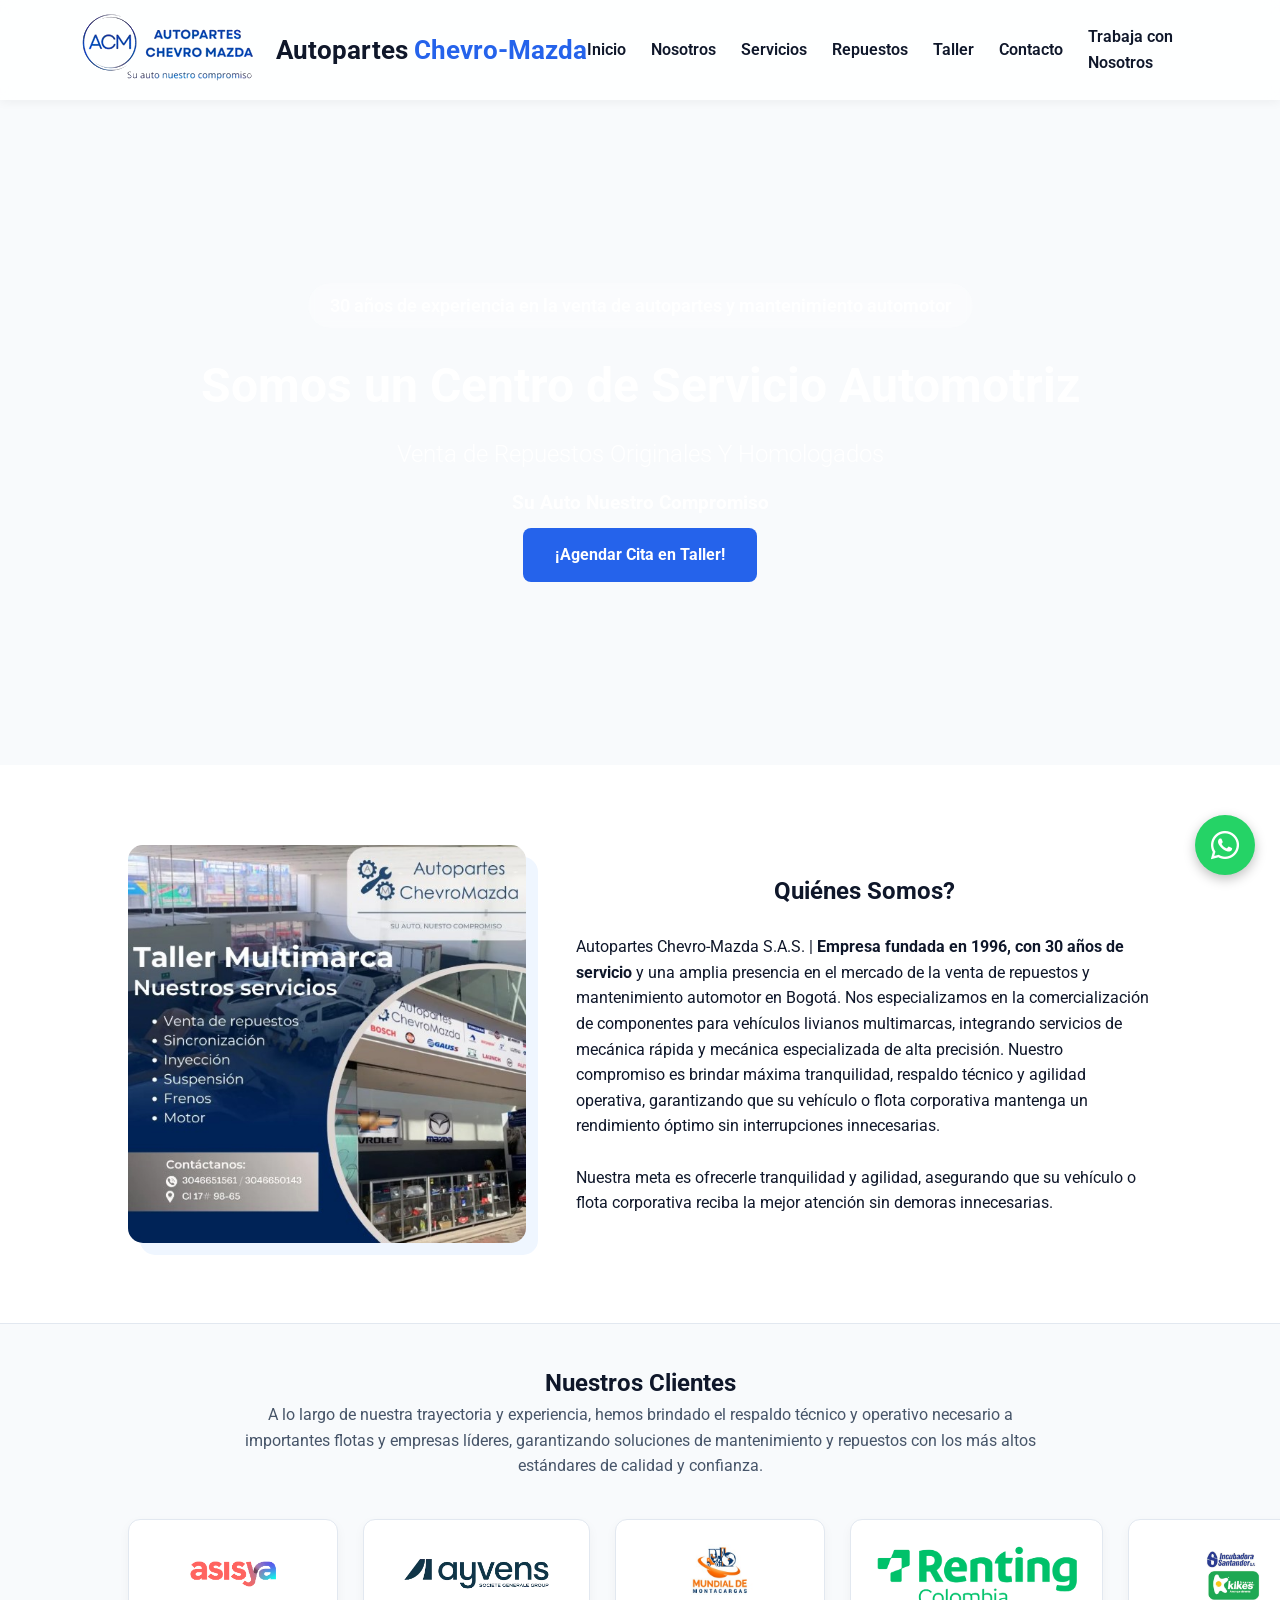
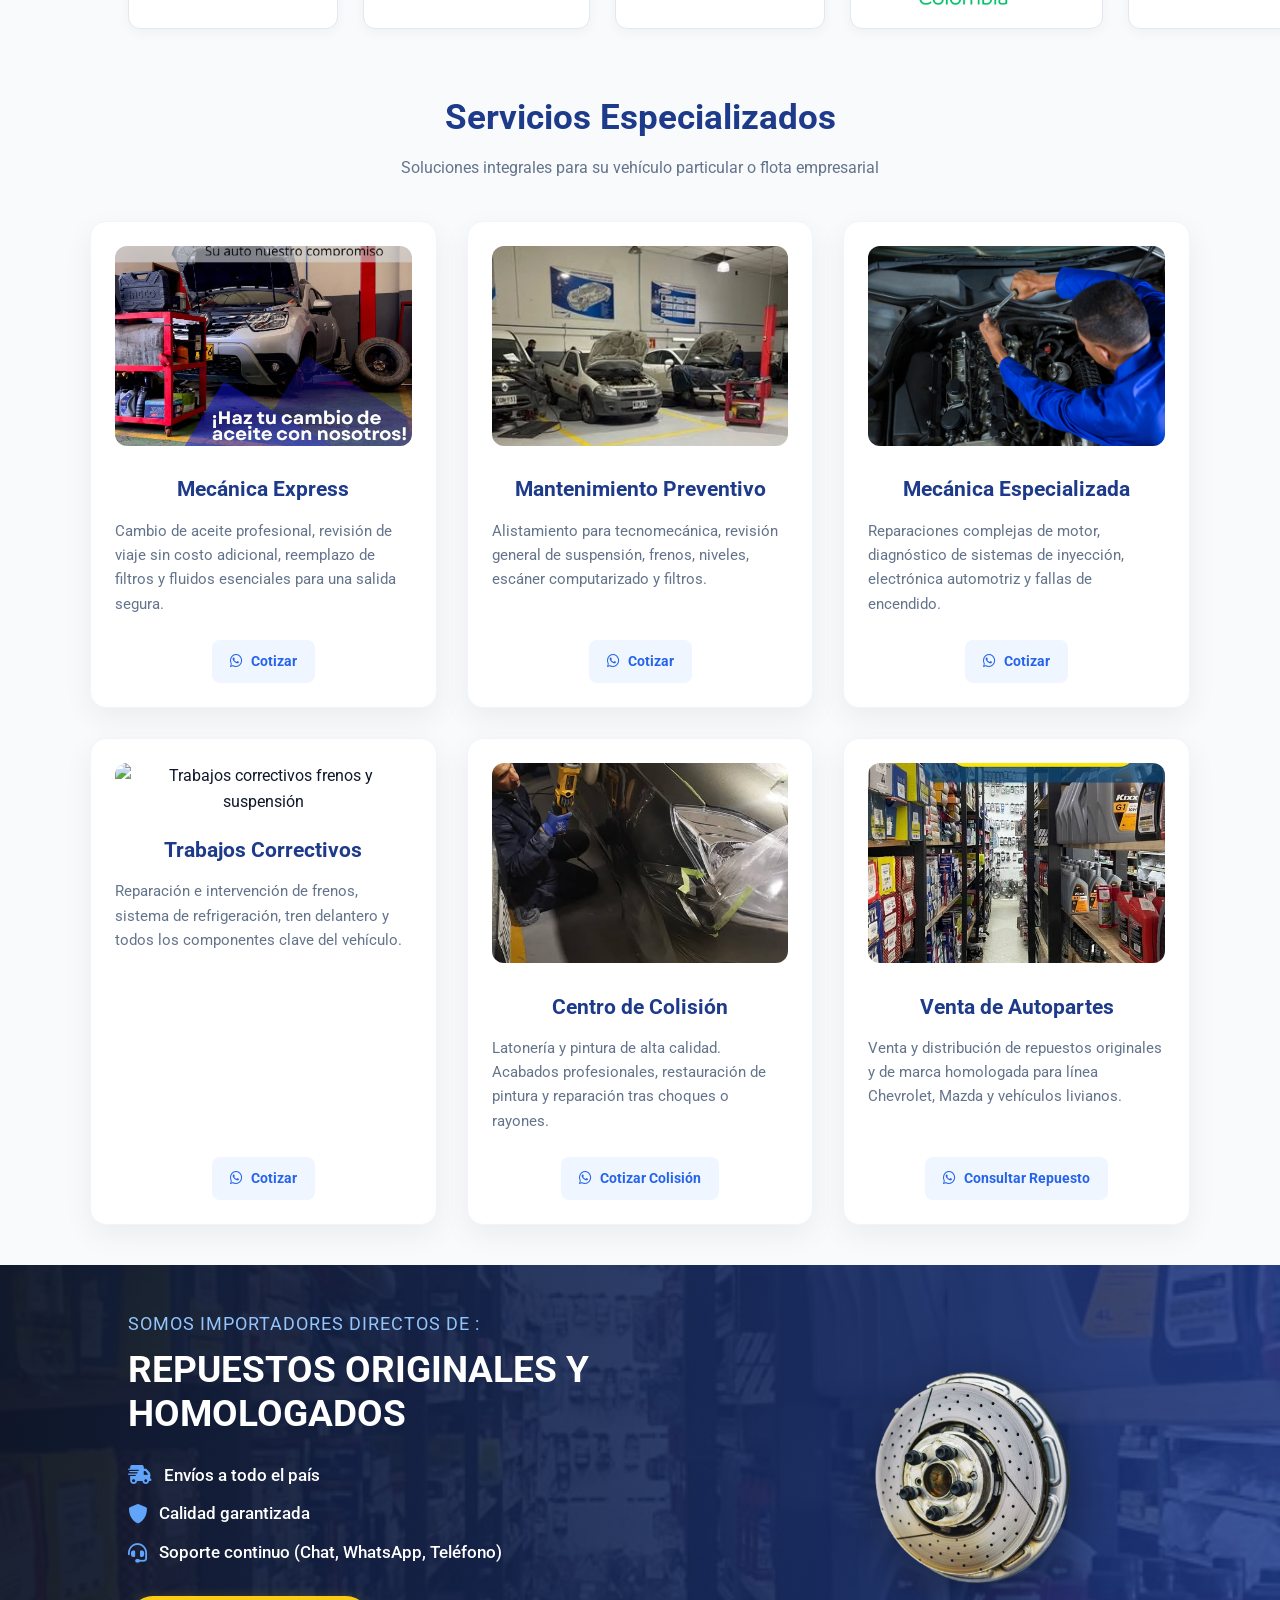
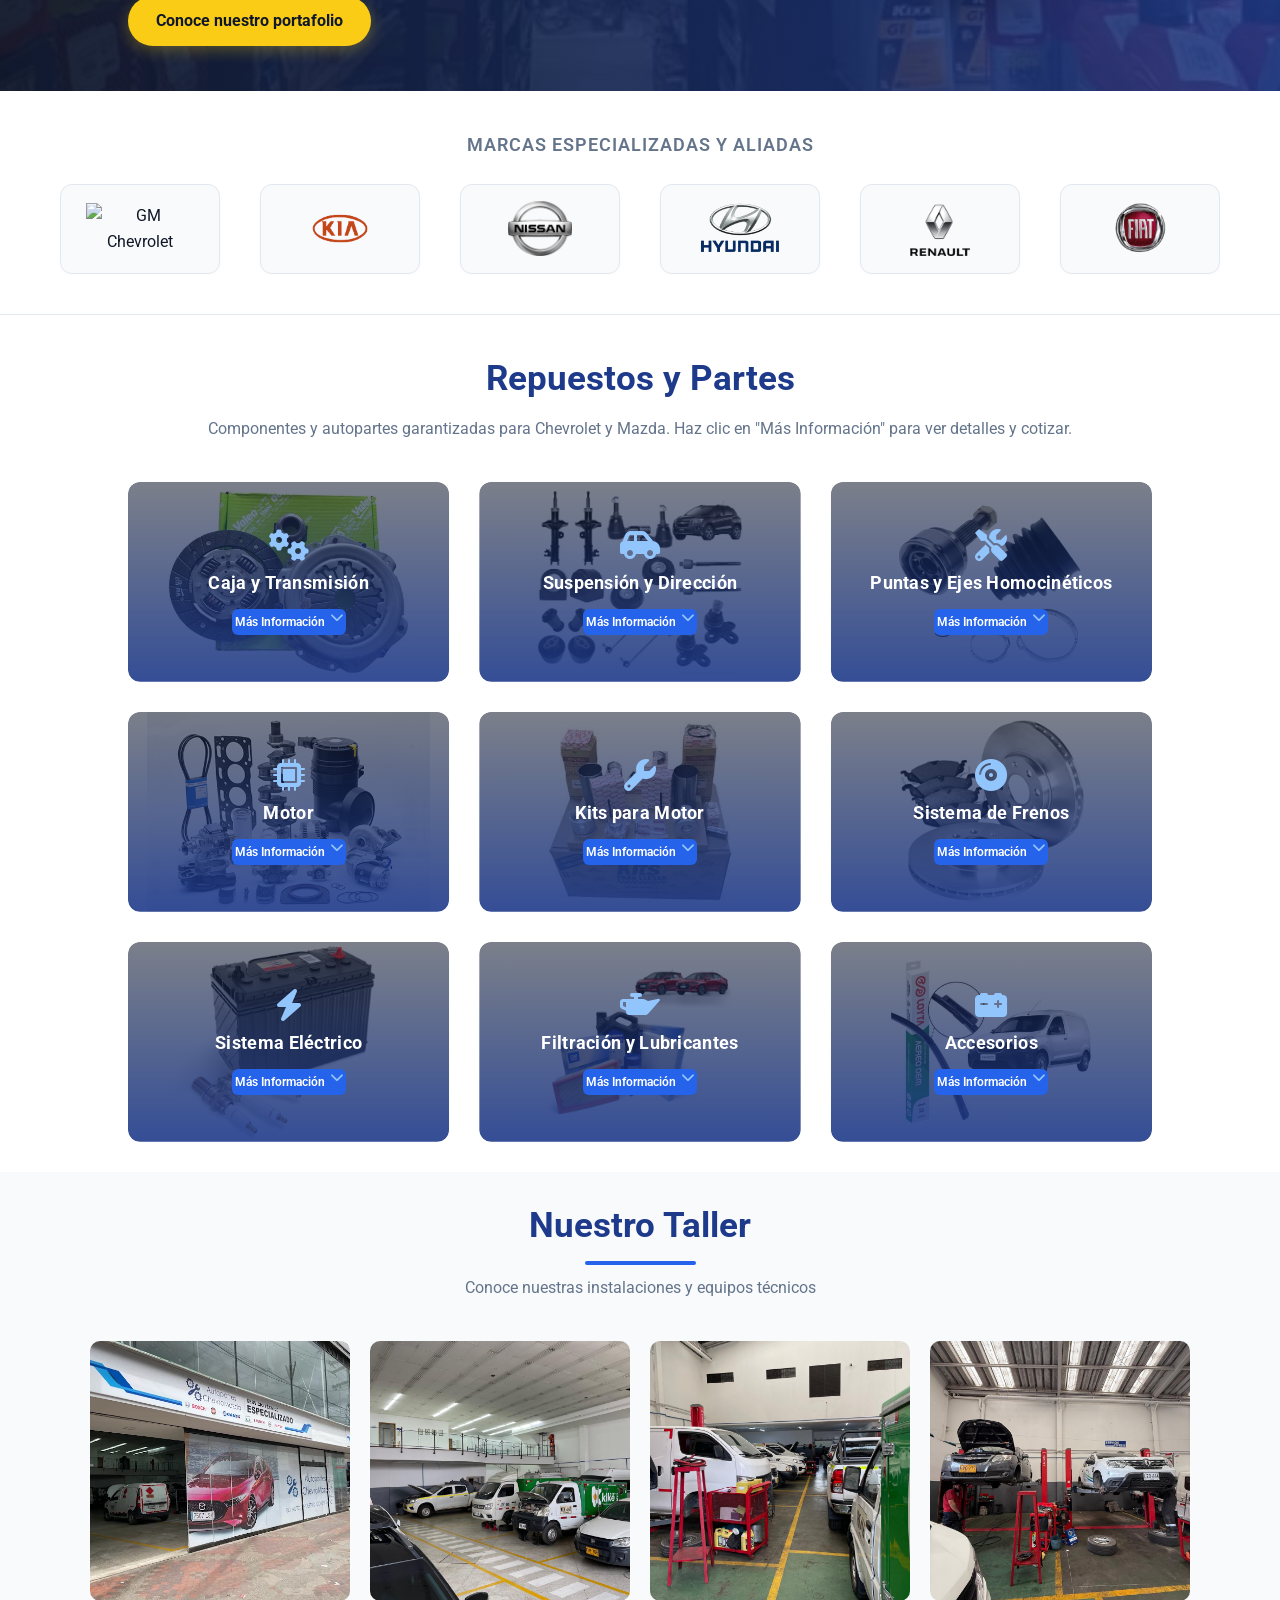
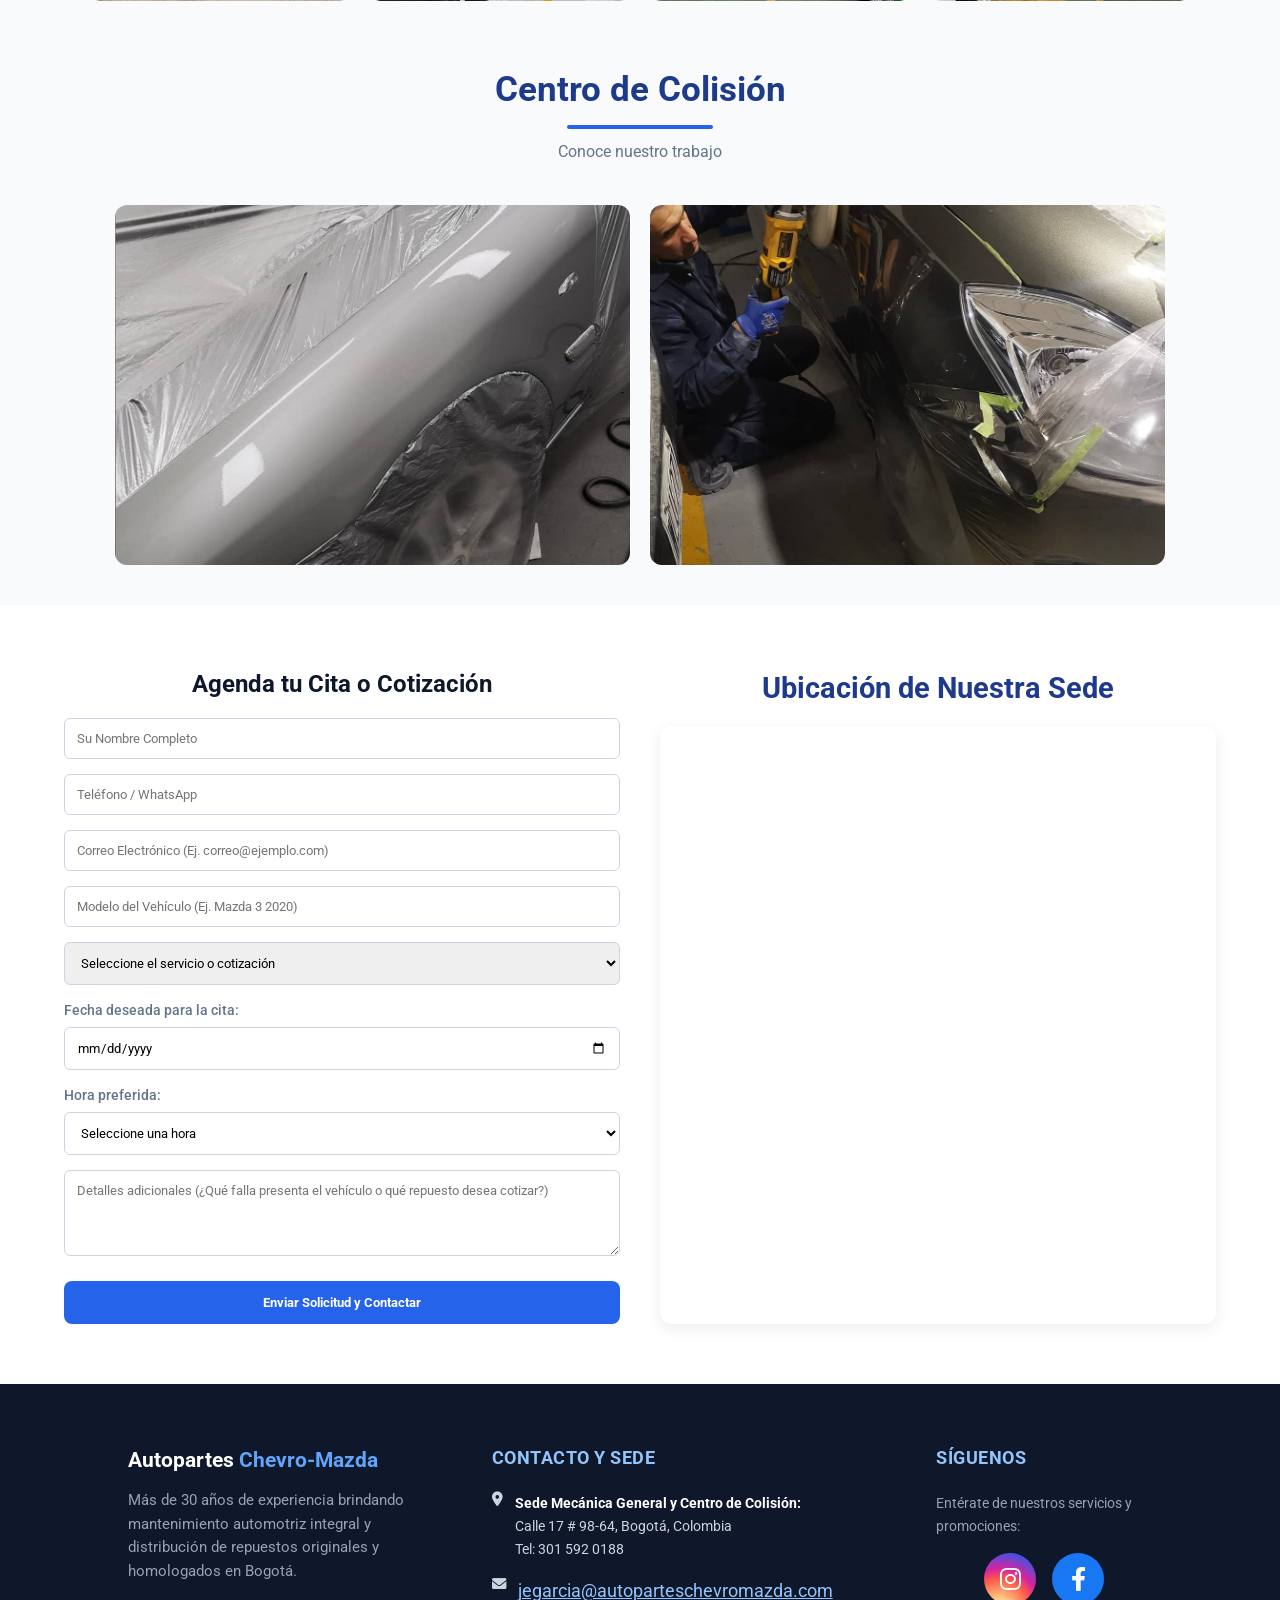
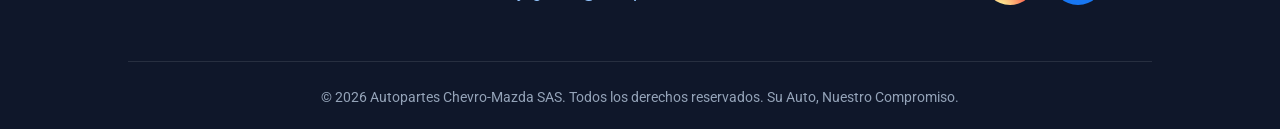
==== index.html @ 31f91ef6 "Agregar pagina work_with_us y enlace en el menu principal" ====
<!DOCTYPE html>
<html lang="es">
<head>
    <meta charset="UTF-8">
    <meta name="viewport" content="width=device-width, initial-scale=1.0">
    <title>Autopartes Chevro-Mazda SAS | Mantenimiento Automotriz y Repuestos</title>
    <link href="https://fonts.googleapis.com/css2?family=Roboto:wght@300;400;700&display=swap" rel="stylesheet">
    <link rel="stylesheet" href="https://cdnjs.cloudflare.com/ajax/libs/font-awesome/6.0.0/css/all.min.css">
    <link rel="stylesheet" href="css/style.css">
    <!-- METADATOS SEO PARA POSICIONAMIENTO EN GOOGLE -->
    <meta name="description" content="Centro de servicio automotriz y venta de repuestos originales y homologados para Chevrolet y Mazda en Bogotá. Mecánica especializada, exprés y colisión. ¡Cotiza por WhatsApp!">
    <meta name="keywords" content="repuestos chevrolet bogota, repuestos mazda bogota, taller mecanico bogota, autopartes chevrolet mazda, cambio de aceite bogota, latoneria y pintura bogota">
    <meta name="author" content="Autopartes Chevro-Mazda SAS">

    <!-- OPEN GRAPH (Para que cuando compartan el link en WhatsApp, Facebook o redes se vea profesional con título y descripción) -->
    <meta property="og:title" content="Autopartes Chevro-Mazda SAS | Repuestos y Taller en Bogotá">
    <meta property="og:description" content="Más de 30 años de experiencia en mantenimiento automotriz y distribución de repuestos Chevrolet y Mazda en Bogotá. Agende su cita en línea.">
    <meta property="og:type" content="website">
</head>
<body>

    <header>
    <div class="logo-container">
        <img src="img/logo_empresa-removebg-preview.png" alt="Autopartes Chevro-Mazda">
        <span class="brand-name">Autopartes <span>Chevro-Mazda</span></span>
    </div>

    <!-- BOTÓN DE TRES RAYAS (HAMBURGUESA) -->
    <button class="menu-toggle" id="mobile-menu" aria-label="Abrir menú">
        <span></span>
        <span></span>
        <span></span>
    </button>

    <!-- NAVEGACIÓN -->
    <nav>
        <ul id="nav-list">
            <li><a href="#inicio">Inicio</a></li>
            <li><a href="#nosotros">Nosotros</a></li>
            <li><a href="#servicios">Servicios</a></li>
            <li><a href="#repuestos">Repuestos</a></li>
            <li><a href="#taller">Taller</a></li>
            <li><a href="#contacto">Contacto</a></li>
            <li><a href="work_with_us.html">Trabaja con Nosotros</a></li>
        </ul>
    </nav>
</header>

    <main>
        <!-- HERO -->
        <section class="hero" id="inicio">
            <video autoplay muted loop playsinline poster="image/hero-fallback.jpg">
                <source src="video/chevromazda.mp4" type="video/mp4">
            </video>
            <div class="hero-overlay"></div>
            
            <div class="hero-badge">30 años de experiencia en la venta de autopartes y mantenimiento automotor</div>
            <h1>Somos un Centro de Servicio Automotriz</h1>
            <h2>Venta de Repuestos Originales Y Homologados</h2>
            <h3>Su Auto Nuestro Compromiso</h3>
            <a href="#contacto" class="btn-cta">¡Agendar Cita en Taller!</a>
        </section>

        <!-- SOBRE LA EMPRESA -->
        <section class="about" id="nosotros">
            <div class="about-img-container">
                <img src="img/taller multimarca.jpg" alt="Taller Autopartes Chevro-Mazda SAS">
            </div>
            <div>
                <h2>Quiénes Somos?</h2>
                <p>Autopartes Chevro-Mazda S.A.S. | <Strong> Empresa fundada en 1996, con 30 años de servicio </Strong> y una amplia presencia en el mercado de la venta de repuestos y mantenimiento automotor en Bogotá. Nos especializamos en la comercialización de componentes para vehículos livianos multimarcas, integrando servicios de mecánica rápida y mecánica especializada de alta precisión.

Nuestro compromiso es brindar máxima tranquilidad, respaldo técnico y agilidad operativa, garantizando que su vehículo o flota corporativa mantenga un rendimiento óptimo sin interrupciones innecesarias.</p>
                <br>
                <p>Nuestra meta es ofrecerle tranquilidad y agilidad, asegurando que su vehículo o flota corporativa reciba la mejor atención sin demoras innecesarias.</p>
            </div>
        </section>
        <!-- --- SUBSECCIÓN: NUESTROS CLIENTES --- -->
        <section class="our-clients-section">
            <h2>Nuestros Clientes</h2>
        <p class="clients-intro">
            A lo largo de nuestra trayectoria y experiencia, hemos brindado el respaldo técnico y operativo necesario a importantes flotas y empresas líderes, garantizando soluciones de mantenimiento y repuestos con los más altos estándares de calidad y confianza.
        </p>
            <div class="clients-grid">
    <!-- PRIMERA TANDA (8 CLIENTES) -->
    <div class="client-card"><img src="jpg/logo asisya.png" alt="Asisya"></div>
    <div class="client-card"><img src="jpg/evyns logo clear.png" alt="Ayvens"></div>
    <div class="client-card"><img src="jpg/mundial_de_montacargas_logo.jfif" alt="Mundial de Montacargas"></div>
    <div class="client-card"><img src="jpg/logo-renting3.png" alt="Renting Colombia"></div>
    <div class="client-card"><img src="jpg/logo kikes.jfif" alt="Kikes"></div>
    <div class="client-card"><img src="jpg/logo-novafrios.webp" alt="Novafrios"></div>
    <div class="client-card"><img src="jpg/ECSI-logo-1-2-1030x579.png" alt="ECSI"></div>
    <div class="client-card"><img src="jpg/logo sonora.jpg" alt="Arroz Sonora"></div>

    <!-- SEGUNDA TANDA EXACTAMENTE IGUAL (PARA EL BUCLE INFINITO) -->
    <div class="client-card"><img src="jpg/logo asisya.png" alt="Asisya"></div>
    <div class="client-card"><img src="jpg/evyns logo clear.png" alt="Ayvens"></div>
    <div class="client-card"><img src="jpg/mundial_de_montacargas_logo.jfif" alt="Mundial de Montacargas"></div>
    <div class="client-card"><img src="jpg/logo-renting3.png" alt="Renting Colombia"></div>
    <div class="client-card"><img src="jpg/logo kikes.jfif" alt="Kikes"></div>
    <div class="client-card"><img src="jpg/logo-novafrios.webp" alt="Novafrios"></div>
    <div class="client-card"><img src="jpg/ECSI-logo-1-2-1030x579.png" alt="ECSI"></div>
    <div class="client-card"><img src="jpg/logo sonora.jpg" alt="Arroz Sonora"></div>
</div>
        </section>

        <!-- SERVICIOS -->
        <section class="services" id="servicios">
            <h2>Servicios Especializados</h2>
            <p class="services-subtitle">Soluciones integrales para su vehículo particular o flota empresarial</p>
            
            <div class="services-grid">
                <div class="service-card">
                    <div>
                        <img src="img/serv5.jpg" alt="Cambio de aceite y Mecánica Exprés">
                        <h3>Mecánica Express</h3>
                        <p>Cambio de aceite profesional, revisión de viaje sin costo adicional, reemplazo de filtros y fluidos esenciales para una salida segura.</p>
                    </div>
                    <div class="card-actions">
                        <a href="https://wa.me/573015920188?text=Hola,%20quisiera%20cotizar%20un%20servicio%20de%20Mecánica%20Exprés%20o%20Cambio%20de%20Aceite" target="_blank" class="btn-buy"><i class="fab fa-whatsapp"></i> Cotizar</a>
                    </div>
                </div>

                <div class="service-card">
                    <div>
                        <img src="img/en servicio.jpg" alt="Mantenimiento preventivo automotriz">
                        <h3>Mantenimiento Preventivo</h3>
                        <p>Alistamiento para tecnomecánica, revisión general de suspensión, frenos, niveles, escáner computarizado y filtros.</p>
                    </div>
                    <div class="card-actions">
                        <a href="https://wa.me/573015920188?text=Hola,%20necesito%20agendar%20un%20Mantenimiento%20Preventivo%20para%20mi%20vehículo" target="_blank" class="btn-buy"><i class="fab fa-whatsapp"></i> Cotizar</a>
                    </div>
                </div>

                <div class="service-card">
                    <div>
                        <img src="img/mechanic-servicing-car.jpg" alt="Mecánica especializada motor e inyección">
                        <h3>Mecánica Especializada</h3>
                        <p>Reparaciones complejas de motor, diagnóstico de sistemas de inyección, electrónica automotriz y fallas de encendido.</p>
                    </div>
                    <div class="card-actions">
                        <a href="https://wa.me/573015920188?text=Hola,%20requiero%20diagnóstico%20de%20Mecánica%20Especializada" target="_blank" class="btn-buy"><i class="fab fa-whatsapp"></i> Cotizar</a>
                    </div>
                </div>

                <div class="service-card">
                    <div>
                        <img src="https://images.unsplash.com/photo-1486262715619-67b85e0b08d3?auto=format&fit=crop&q=80" alt="Trabajos correctivos frenos y suspensión">
                        <h3>Trabajos Correctivos</h3>
                        <p>Reparación e intervención de frenos, sistema de refrigeración, tren delantero y todos los componentes clave del vehículo.</p>
                    </div>
                    <div class="card-actions">
                        <a href="https://wa.me/573015920188?text=Hola,%20necesito%20una%20reparación%20correctiva%20en%20mi%20carro" target="_blank" class="btn-buy"><i class="fab fa-whatsapp"></i> Cotizar</a>
                    </div>
                </div>

                <div class="service-card">
                    <div>
                        <img src="img/centro de colision.jpg" alt="Centro de colisión">
                        <h3>Centro de Colisión</h3>
                        <p>Latonería y pintura de alta calidad. Acabados profesionales, restauración de pintura y reparación tras choques o rayones.</p>
                    </div>
                    <div class="card-actions">
                        <a href="https://wa.me/573046651561?text=Hola,%20quisiera%20cotizar%20un%20servicio%20de%20Latonería%20y%20Pintura" target="_blank" class="btn-buy"><i class="fab fa-whatsapp"></i> Cotizar Colisión</a>
                    </div>
                </div>

                <div class="service-card">
                    <div>
                        <img src="img/repauto.jpg" alt="Venta de repuestos y autopartes en Bogotá">
                        <h3>Venta de Autopartes</h3>
                        <p>Venta y distribución de repuestos originales y de marca homologada para línea Chevrolet, Mazda y vehículos livianos.</p>
                    </div>
                    <div class="card-actions">
                        <a href="https://wa.me/573015920188?text=Hola,%20busco%20un%20repuesto%20o%20autoparte%20específica" target="_blank" class="btn-buy"><i class="fab fa-whatsapp"></i> Consultar Repuesto</a>
                    </div>
                </div>
            </div>
        </section>
        <!-- SECCIÓN DESTACADA DE REPUESTOS -->
      <!-- SECCIÓN DESTACADA DE REPUESTOS CON IMAGEN ANIMADA -->
        <section class="store-hero">
            <div class="store-hero-overlay"></div>
            <div class="store-hero-container">
                <div class="store-hero-content">
                    <h2>SOMOS IMPORTADORES DIRECTOS DE :</h2>
                    <h1>REPUESTOS ORIGINALES Y HOMOLOGADOS</h1>
                    
                    <ul class="store-features">
                        <li><i class="fas fa-shipping-fast"></i> Envíos a todo el país</li>
                        <li><i class="fas fa-shield-alt"></i> Calidad garantizada</li>
                        <li><i class="fas fa-headset"></i> Soporte continuo (Chat, WhatsApp, Teléfono)</li>
                    </ul>

                    <a href="#repuestos" class="btn-store-cta">Conoce nuestro portafolio</a>
                </div>

                <div class="store-hero-img">
                    <img src="img/DiscoAuto.png" alt="Importadores repuestos automotrices">
                </div>
            </div>
        </section>
        <section class="brands-section">
         <div class="brands-container">
             <h3>Marcas Especializadas y Aliadas</h3>
             <div class="brands-slider">
            <div class="brands-track">
                <!-- PRIMERA TANDA (9 LOGOS) -->
                <div class="brand-item">
                    <img src="https://latiendadelrepuesto.com/wp-content/uploads/2022/11/gm.jpg" alt="GM Chevrolet">
                </div>
                <div class="brand-item">
                    <img src="img/logokia-removebg-preview.png" alt="Kia">
                </div>
                <div class="brand-item">
                    <img src="img/logo_nissan-removebg-preview.png" alt="Nissan">
                </div>
                <div class="brand-item">
                    <img src="img/hyundai-logo-0-removebg-preview.png" alt="Hyundai">
                </div>
                <div class="brand-item">
                    <img src="img/renault-logo-png-removebg-preview.png" alt="Renault">
                </div>
                <div class="brand-item">
                    <img src="img/fiatLogo-removebg-preview.png" alt="Fiat">
                </div>
                <div class="brand-item">
                    <img src="img/mazlogo-removebg-preview.png" alt="Mazda">
                </div>
                <div class="brand-item">
                    <img src="img/logo_chevy-removebg-preview.png" alt="Chevrolet">
                </div>
                <div class="brand-item">
                    <img src="img/izuzulogo-removebg-preview.png" alt="Isuzu">
                </div>

                <!-- SEGUNDA TANDA EXACTAMENTE IGUAL (DUPLICADO PARA EL BUCLE INFINITO) -->
                <div class="brand-item">
                    <img src="https://latiendadelrepuesto.com/wp-content/uploads/2022/11/gm.jpg" alt="GM Chevrolet">
                </div>
                <div class="brand-item">
                    <img src="img/logokia-removebg-preview.png" alt="Kia">
                </div>
                <div class="brand-item">
                    <img src="img/logo_nissan-removebg-preview.png" alt="Nissan">
                </div>
                <div class="brand-item">
                    <img src="img/hyundai-logo-0-removebg-preview.png" alt="Hyundai">
                </div>
                <div class="brand-item">
                    <img src="img/renault-logo-png-removebg-preview.png" alt="Renault">
                </div>
                <div class="brand-item">
                    <img src="img/fiatLogo-removebg-preview.png" alt="Fiat">
                </div>
                <div class="brand-item">
                    <img src="img/mazlogo-removebg-preview.png" alt="Mazda">
                </div>
                <div class="brand-item">
                    <img src="img/logo_chevy-removebg-preview.png" alt="Chevrolet">
                </div>
                <div class="brand-item">
                    <img src="img/izuzulogo-removebg-preview.png" alt="Isuzu">
                </div>
                
            </div>
        </div>
    </div>
</section>

        <!-- SECCIÓN NUEVA: PORTAFOLIO DE REPUESTOS -->
        <section class="parts-portfolio" id="repuestos">
            <h2>Repuestos y Partes</h2>
            <p class="services-subtitle">Componentes y autopartes garantizadas para Chevrolet y Mazda. Haz clic en "Más Información" para ver detalles y cotizar.</p>

            <div class="parts-grid">
                <!-- 1. Caja y Transmisión -->
                <div class="part-card-wrapper">
                    <div class="part-card">
                        <img src="jpg/caja transmision.png" alt="Caja y Transmisión">
                        <div class="part-card-overlay">
                            <i class="fas fa-cogs"></i>
                            <h3>Caja y Transmisión</h3>
                            <button class="btn-more-info" onclick="toggleDetails('transmision-details')">Más Información <i class="fas fa-chevron-down"></i></button>
                        </div>
                    </div>
                    <div id="transmision-details" class="part-details-card">
                        <img src="jpg/caja transmision.png" alt="Partes de Transmisión">
                        <p class="detail-desc">Vendemos partes para transmisión de alta durabilidad y rendimiento.</p>
                        <ul class="parts-list">
                            <li>Kit de embrague (Clutch)</li>
                            <li>Sincronizadores y engranajes</li>
                            <li>Repuestos para Caja de cambios</li>
                            <li>Retenedores y sellos</li>
                            <li>Guayas y bombas de embrague</li>
                        </ul>
                        <a href="https://wa.me/573015920188?text=Hola,%20quisiera%20cotizar%20partes%20para%20Caja%20y%20Transmisión" target="_blank" class="btn-whatsapp-quote">
                            <i class="fab fa-whatsapp"></i> Cotizar por WhatsApp
                        </a>
                    </div>
                </div>

                <!-- 2. Suspensión y Dirección -->
                <div class="part-card-wrapper">
                    <div class="part-card">
                        <img src="jpg/suspencion.png" alt="Suspensión y Dirección">
                        <div class="part-card-overlay">
                            <i class="fas fa-car-side"></i>
                            <h3>Suspensión y Dirección</h3>
                            <button class="btn-more-info" onclick="toggleDetails('suspension-details')">Más Información <i class="fas fa-chevron-down"></i></button>
                        </div>
                    </div>
                    <div id="suspension-details" class="part-details-card">
                        <img src="jpg/suspencion.png" alt="Partes de Suspensión">
                        <p class="detail-desc">Vendemos partes para suspensión y dirección con total garantía.</p>
                        <ul class="parts-list">
                            <li>Amortiguadores delanteros y traseros</li>
                            <li>Tijeras y soportes</li>
                            <li>Bombas de dirección</li>
                            <li>Terminales y barras de dirección</li>
                            <li>Axiales y bieletas</li>
                            <li>Cajas de dirección</li>
                        </ul>
                        <a href="https://wa.me/573015920188?text=Hola,%20quisiera%20cotizar%20partes%20para%20Suspensión%20y%20Dirección" target="_blank" class="btn-whatsapp-quote">
                            <i class="fab fa-whatsapp"></i> Cotizar por WhatsApp
                        </a>
                    </div>
                </div>

                <!-- 3. Puntas y Ejes Homocinéticos -->
                <div class="part-card-wrapper">
                    <div class="part-card">
                        <img src="jpg/puntadeejelogan.png" alt="Puntas y Ejes Homocinéticos">
                        <div class="part-card-overlay">
                            <i class="fas fa-tools"></i>
                            <h3>Puntas y Ejes Homocinéticos</h3>
                            <button class="btn-more-info" onclick="toggleDetails('puntas-details')">Más Información <i class="fas fa-chevron-down"></i></button>
                        </div>
                    </div>
                    <div id="puntas-details" class="part-details-card">
                        <img src="jpg/puntadeejelogan.png" alt="Puntas y Ejes">
                        <p class="detail-desc">Vendemos partes para puntas y ejes homocinéticos originales y homologados.</p>
                        <ul class="parts-list">
                            <li>Puntas de eje / homocinéticas</li>
                            <li>Semiejes completos</li>
                            <li>Tripoides y copas</li>
                            <li>Fundas / guardapolvos</li>
                            <li>Abrazaderas y seguros</li>
                        </ul>
                        <a href="https://wa.me/573015920188?text=Hola,%20quisiera%20cotizar%20partes%20de%20Puntas%20y%20Ejes%20Homocinéticos" target="_blank" class="btn-whatsapp-quote">
                            <i class="fab fa-whatsapp"></i> Cotizar por WhatsApp
                        </a>
                    </div>
                </div>

                <!-- 4. Motor -->
                <div class="part-card-wrapper">
                    <div class="part-card">
                        <img src="jpg/repuestos-motor.jpg" alt="Motor">
                        <div class="part-card-overlay">
                            <i class="fas fa-microchip"></i>
                            <h3>Motor</h3>
                            <button class="btn-more-info" onclick="toggleDetails('motor-details')">Más Información <i class="fas fa-chevron-down"></i></button>
                        </div>
                    </div>
                    <div id="motor-details" class="part-details-card">
                        <img src="jpg/repuestos-motor.jpg" alt="Partes de Motor">
                        <p class="detail-desc">Vendemos partes para motor que garantizan el rendimiento óptimo de tu vehículo.</p>
                        <ul class="parts-list">
                            <li>Kits de distribución (Correas/Cadenas)</li>
                            <li>Bombas de agua y aceite</li>
                            <li>Empaques y culatas</li>
                            <li>Pistones y anillos</li>
                            <li>Válvulas y bujías</li>
                        </ul>
                        <a href="https://wa.me/573015920188?text=Hola,%20quisiera%20cotizar%20partes%20para%20Motor" target="_blank" class="btn-whatsapp-quote">
                            <i class="fab fa-whatsapp"></i> Cotizar por WhatsApp
                        </a>
                    </div>
                </div>

                <!-- 5. Kits para Motor -->
                <div class="part-card-wrapper">
                    <div class="part-card">
                        <img src="jpg/Kit Motor.jpeg" alt="Kits para Motor">
                        <div class="part-card-overlay">
                            <i class="fas fa-wrench"></i>
                            <h3>Kits para Motor</h3>
                            <button class="btn-more-info" onclick="toggleDetails('kits-motor-details')">Más Información <i class="fas fa-chevron-down"></i></button>
                        </div>
                    </div>
                    <div id="kits-motor-details" class="part-details-card">
                        <img src="jpg/Kit Motor.jpeg" alt="Kits para Motor">
                        <p class="detail-desc">Kits completos y conjuntos de reparación integral para el motor de tu vehículo.</p>
                        <ul class="parts-list">
                            <li>Kits completos de reparación de motor</li>
                            <li>Kits de medio motor y culata</li>
                            <li>Juegos completos de empaquetaduras</li>
                            <li>Kits de repartición con bomba de agua</li>
                            <li>Casquetería de biela y bancada</li>
                        </ul>
                        <a href="https://wa.me/573015920188?text=Hola,%20quisiera%20cotizar%20Kits%20para%20Motor" target="_blank" class="btn-whatsapp-quote">
                            <i class="fab fa-whatsapp"></i> Cotizar por WhatsApp
                        </a>
                    </div>
                </div>

                <!-- 6. Sistema de Frenos -->
                <div class="part-card-wrapper">
                    <div class="part-card">
                        <img src="jpg/pastillas-de-freno.png" alt="Sistema de Frenos">
                        <div class="part-card-overlay">
                            <i class="fas fa-compact-disc"></i>
                            <h3>Sistema de Frenos</h3>
                            <button class="btn-more-info" onclick="toggleDetails('frenos-details')">Más Información <i class="fas fa-chevron-down"></i></button>
                        </div>
                    </div>
                    <div id="frenos-details" class="part-details-card">
                        <img src="jpg/pastillas-de-freno.png" alt="Sistema de Frenos">
                        <p class="detail-desc">Vendemos partes para sistema de frenos asegurando la máxima seguridad al parar.</p>
                        <ul class="parts-list">
                            <li>Pastillas y bandas de freno</li>
                            <li>Discos y tambores de freno</li>
                            <li>Bombas principales de freno</li>
                            <li>Cilindros de rueda</li>
                            <li>Mangueras de freno flexibles</li>
                        </ul>
                        <a href="https://wa.me/573015920188?text=Hola,%20quisiera%20cotizar%20partes%20para%20el%20Sistema%20de%20Frenos" target="_blank" class="btn-whatsapp-quote">
                            <i class="fab fa-whatsapp"></i> Cotizar por WhatsApp
                        </a>
                    </div>
                </div>

                <!-- 7. Sistema Eléctrico -->
                <div class="part-card-wrapper">
                    <div class="part-card">
                        <img src="jpg/electricoautoP.png" alt="Sistema Eléctrico">
                        <div class="part-card-overlay">
                            <i class="fas fa-bolt"></i>
                            <h3>Sistema Eléctrico</h3>
                            <button class="btn-more-info" onclick="toggleDetails('electrico-details')">Más Información <i class="fas fa-chevron-down"></i></button>
                        </div>
                    </div>
                    <div id="electrico-details" class="part-details-card">
                        <img src="jpg/electricoautoP.png" alt="Sistema Eléctrico">
                        <p class="detail-desc">Vendemos partes para el sistema eléctrico garantizando el encendido y energía de tu auto.</p>
                        <ul class="parts-list">
                            <li>Alternadores y repuestos</li>
                            <li>Motores de arranque</li>
                            <li>Bobinas de encendido</li>
                            <li>Sensores (CKP, CMP, Oxígeno)</li>
                            <li>Módulos y computadoras (ECU)</li>
                        </ul>
                        <a href="https://wa.me/573015920188?text=Hola,%20quisiera%20cotizar%20partes%20del%20Sistema%20Eléctrico" target="_blank" class="btn-whatsapp-quote">
                            <i class="fab fa-whatsapp"></i> Cotizar por WhatsApp
                        </a>
                    </div>
                </div>

                <!-- 8. Filtración y Lubricantes (Penúltimo) -->
                <div class="part-card-wrapper">
                    <div class="part-card">
                        <img src="jpg/lubricante.png" alt="Filtración y Lubricantes">
                        <div class="part-card-overlay">
                            <i class="fas fa-oil-can"></i>
                            <h3>Filtración y Lubricantes</h3>
                            <button class="btn-more-info" onclick="toggleDetails('filtracion-details')">Más Información <i class="fas fa-chevron-down"></i></button>
                        </div>
                    </div>
                    <div id="filtracion-details" class="part-details-card">
                        <img src="jpg/lubricante.png" alt="Filtración y Lubricantes">
                        <p class="detail-desc">Vendemos partes para filtración y lubricantes ideales para el mantenimiento preventivo.</p>
                        <ul class="parts-list">
                            <li>Filtros de aceite y aire</li>
                            <li>Filtros de gasolina y cabina</li>
                            <li>Aceites para motor sintéticos y minerales</li>
                            <li>Líquido de frenos y refrigerantes</li>
                            <li>Aditivos especiales</li>
                        </ul>
                        <a href="https://wa.me/573015920188?text=Hola,%20quisiera%20cotizar%20productos%20de%20Filtración%20y%20Lubricantes" target="_blank" class="btn-whatsapp-quote">
                            <i class="fab fa-whatsapp"></i> Cotizar por WhatsApp
                        </a>
                    </div>
                </div>

                <!-- 9. Accesorios (Último) -->
                <div class="part-card-wrapper">
                    <div class="part-card">
                        <img src="jpg/accesorio.png" alt="Accesorios">
                        <div class="part-card-overlay">
                            <i class="fas fa-car-battery"></i>
                            <h3>Accesorios</h3>
                            <button class="btn-more-info" onclick="toggleDetails('accesorios-details')">Más Información <i class="fas fa-chevron-down"></i></button>
                        </div>
                    </div>
                    <div id="accesorios-details" class="part-details-card">
                        <img src="jpg/accesorio.png" alt="Accesorios">
                        <p class="detail-desc">Accesorios para equipar y complementar tu vehículo con total respaldo.</p>
                        <ul class="parts-list">
                            <li>Baterías automotrices</li>
                            <li>Plumillas, retrovisores y parachoques</li>
                            <li>Kits de carretera</li>
                            <li>Tapetes y accesorios interiores</li>
                            <li>Accesorios de carrocería y detalle</li>
                        </ul>
                        <a href="https://wa.me/573015920188?text=Hola,%20quisiera%20cotizar%20Accesorios%20para%20mi%20auto" target="_blank" class="btn-whatsapp-quote">
                            <i class="fab fa-whatsapp"></i> Cotizar por WhatsApp
                        </a>
                    </div>
                </div>
            </div>
        </section>

        <!-- GALERÍA DE INSTALACIONES -->
        <section class="gallery-section" id="taller">
            <h2 class="section-title-animated">Nuestro Taller</h2>
            <p class="services-subtitle">Conoce nuestras instalaciones y equipos técnicos</p>
            <div class="gallery">
                <img src="img/unnamed2.png" alt="Instalaciones del taller">
                <img src="img/taller 12.jpeg" alt="Mantenimiento">
                <img src="jpg/imge.jpeg" alt="Diagnóstico">
                <img src="jpg/imgb.jpeg" alt="Diagnóstico">        
            </div>
        </section>

        <section class="paint-section" id="">
            <h2 class="section-title-animated">Centro de Colisión</h2>
            <p class="services-subtitle">Conoce nuestro trabajo</p>
            <div class="gallery">
                
                <img src="jpg/paintb.jpeg" alt="Mantenimiento en elevador">
                <img src="jpg/paintc.jpeg" alt="Mecánico trabajando en motor">
                
            </div>
        </section>

        <!-- SECCIÓN DE CONTACTO -->
        <section class="contact-section" id="contacto">
            <form id="contactForm">
                <h2>Agenda tu Cita o Cotización</h2>
                <input type="text" id="nombreCliente" placeholder="Su Nombre Completo" required>
                <input type="tel" id="telefonoCliente" placeholder="Teléfono / WhatsApp" required>
                <input type="email" id="emailCliente" placeholder="Correo Electrónico (Ej. correo@ejemplo.com)" required>
                <input type="text" id="vehiculoCliente" placeholder="Modelo del Vehículo (Ej. Mazda 3 2020)" required>
                <select id="tipoServicio" required>
                    <option value="">Seleccione el servicio o cotización</option>
                    <option value="mecanica-expres">Mecánica Exprés / Cambio de Aceite (Servicio)</option>
                    <option value="preventivo">Mantenimiento Preventivo / Tecnomecánica (Servicio)</option>
                    <option value="especializada">Mecánica Especializada / Motor (Servicio)</option>
                    <option value="colision">Latonería y Pintura / Colisión (Servicio)</option>
                    <option value="repuestos">Cotización / Venta de Repuestos</option>
                </select>
                
                <!-- CAMPO DE FECHA DINÁMICO (Bloquea el mismo día) -->
                <div style="display: flex; flex-direction: column; gap: 5px;">
                    <label style="font-size: 0.85rem; color: #64748B; font-weight: 500;">Fecha deseada para la cita:</label>
                    <input type="date" id="fechaCita" required style="padding: 12px; border: 1px solid #CBD5E1; border-radius: 6px;">
                </div>
                <!-- CAMPO DE HORA (Franja de 8:00 AM a 5:00 PM) -->
                <div style="display: flex; flex-direction: column; gap: 5px;">
                    <label style="font-size: 0.85rem; color: #64748B; font-weight: 500;">Hora preferida:</label>
                    <select id="horaCita" required style="padding: 12px; border: 1px solid #CBD5E1; border-radius: 6px; background: #FFF;">
                        <option value="">Seleccione una hora</option>
                        <option value="08:00 AM">08:00 AM</option>
                        <option value="09:00 AM">09:00 AM</option>
                        <option value="10:00 AM">10:00 AM</option>
                        <option value="11:00 AM">11:00 AM</option>
                        <option value="12:00 PM">12:00 PM (Mediodía)</option>
                        <option value="01:00 PM">01:00 PM</option>
                        <option value="02:00 PM">02:00 PM</option>
                        <option value="03:00 PM">03:00 PM</option>
                        <option value="04:00 PM">04:00 PM</option>
                        <option value="05:00 PM">05:00 PM</option>
                    </select>
                </div>

                <textarea placeholder="Detalles adicionales (¿Qué falla presenta el vehículo o qué repuesto desea cotizar?)" rows="4"></textarea>
                <button type="submit" class="btn-cta" style="border:none; cursor:pointer; width: 100%;">Enviar Solicitud y Contactar</button>
            </form>

            <div class="contact-map-wrapper">
                <h2>Ubicación de Nuestra Sede</h2>
                <div class="map-container">
                    <iframe src="https://www.google.com/maps/embed?pb=!1m18!1m12!1m3!1d3976.627764952086!2d-74.1435887!3d4.6603417!2m3!1f0!2f0!3f0!3m2!1i1024!2i768!4f13.1!3m3!1m2!1s0x8e3f9c6686361a49%3A0xcda770933bbbb0bb!2sCl.%2017%20%2398-64%2C%20Bogot%C3%A1!5e0!3m2!1ses!2sco!4v1700000000000" allowfullscreen="" loading="lazy"></iframe>
                </div>
            </div>
        </section>
    </main>

    <!-- FOOTER PROFESIONAL -->
    <footer class="footer-pro">
        <div class="footer-container">
            <!-- Columna 1: Marca y descripción -->
            <div class="footer-col">
                <div class="logo" style="color:white; font-weight: bold; font-size: 1.3rem; margin-bottom: 12px;">Autopartes <span style="color:#60A5FA;">Chevro-Mazda</span></div>
                <p class="footer-desc">Más de 30 años de experiencia brindando mantenimiento automotriz integral y distribución de repuestos originales y homologados en Bogotá.</p>
            </div>

            <!-- Columna 2: Sedes y Contacto -->
            <div class="footer-col">
                <h3>Contacto y Sede</h3>
                <div class="footer-info-item">
                    <i class="fas fa-map-marker-alt"></i>
                    <div>
                        <strong>Sede Mecánica General y Centro de Colisión:</strong>
                        <p>Calle 17 # 98-64, Bogotá, Colombia</p>
                        <p>Tel: 301 592 0188</p>
                    </div>
                </div>
                
                <div class="footer-info-item">
                    <i class="fas fa-envelope"></i>
                    <div>
                        <a href="https://mail.google.com/mail/?view=cm&fs=1&to=jegarcia@autoparteschevromazda.com" target="_blank" rel="noopener noreferrer">
                             jegarcia@autoparteschevromazda.com
                        </a>
                    </div>
                </div>
            </div>

            <!-- Columna 3: Redes Sociales -->
            <div class="footer-col">
                <h3>Síguenos</h3>
                <p style="font-size: 0.9rem; color: #94A3B8; margin-bottom: 15px;">Entérate de nuestros servicios y promociones:</p>
                <div class="social-icons">
                    <a href="https://www.instagram.com/Autoparteschevromazda" target="_blank" class="social-icon-btn instagram-btn" aria-label="Instagram">
                        <i class="fab fa-instagram"></i>
                    </a>
                    <a href="https://www.facebook.com/autoparteschevromazda/?locale=es_LA" target="_blank" class="social-icon-btn facebook-btn" aria-label="Facebook">
                        <i class="fab fa-facebook-f"></i>
                    </a>
                </div>
            </div>
        </div>

        <div class="footer-bottom">
            <p>© 2026 Autopartes Chevro-Mazda SAS. Todos los derechos reservados. Su Auto, Nuestro Compromiso.</p>
        </div>
    </footer>

    <!-- SCRIPT MENÚ RESPONSIVO -->
   <script>
    const menuToggle = document.getElementById('mobile-menu');
    const navList = document.getElementById('nav-list');
    const navItems = document.querySelectorAll('#nav-list li a');

    // Abre y cierra el menú al hacer clic en las 3 rayas
        menuToggle.addEventListener('click', () => { 
        navList.classList.toggle('active'); 
        menuToggle.classList.toggle('active');
    });

    // Cierra el menú automáticamente al hacer clic en cualquier enlace
            navItems.forEach(item => {
            item.addEventListener('click', () => {
            navList.classList.remove('active');
            menuToggle.classList.remove('active');
        });
    });
</script>
    <script>
    window.addEventListener('scroll', function() {
        const header = document.querySelector('header'); // Asegúrate de que tu etiqueta principal sea <header> o usa tu selector (ej: .header)
        if (window.scrollY > 50) {
            header.classList.add('scrolled');
        } else {
            header.classList.remove('scrolled');
        }
    });
</script>
<script>
    function toggleDetails(detailId) {
        // Obtenemos el evento del clic actual
        const e = window.event;
        if (e) {
            e.stopPropagation(); // Evitamos que el clic en el botón active el cierre global del document
        }

        const allDetails = document.querySelectorAll('.part-details-card');
        const targetDetail = document.getElementById(detailId);
        
        const isOpen = targetDetail.classList.contains('active');
        
        // Cerramos todas las tarjetas abiertas
        allDetails.forEach(card => card.classList.remove('active'));
        
        // Si no estaba abierta, la abrimos
        if (!isOpen && targetDetail) {
            targetDetail.classList.add('active');
            targetDetail.scrollIntoView({ behavior: 'smooth', block: 'nearest' });
        }
    }

    // 1. Evitar que hacer clic DENTRO de la tarjeta la cierre
    document.querySelectorAll('.part-details-card').forEach(card => {
        card.addEventListener('click', (e) => {
            e.stopPropagation();
        });
    });

    // 2. CERRAR AL HACER CLIC EN CUALQUIER OTRO LADO DE LA PANTALLA
    document.addEventListener('click', () => {
        document.querySelectorAll('.part-details-card').forEach(card => {
            card.classList.remove('active');
        });
    });
</script>
    <a href="https://wa.me/573015920188?text=Hola,%20necesito%20más%20información%20sobre%20sus%20servicios%20y%20repuestos" target="_blank" class="whatsapp-float" aria-label="Chat de WhatsApp">
        <i class="fab fa-whatsapp"></i>
    </a>

  <script>
        // URL de tu Google Apps Script (Monitoreo personal)
        const scriptURL = 'https://script.google.com/macros/s/AKfycbwYbyMf341cSnzMm1MCEPVkA1SO5JvQ6rtTYJusxwKZ7RSFYjJ_KTqLz57yMWbObCsKTg/exec';

        // Número oficial del taller para mantener la confianza del cliente
        const numeroWhatsAppTaller = '573015920188'; 

        // Configurar la fecha mínima del input para que sea a partir de mañana
        const today = new Date();
        today.setDate(today.getDate() + 1);
        document.getElementById('fechaCita').min = today.toISOString().split('T')[0];

        function toggleDetails(detailId) {
            const e = window.event;
            if (e) {
                e.stopPropagation();
            }

            const allDetails = document.querySelectorAll('.part-details-card');
            const targetDetail = document.getElementById(detailId);
            
            const isOpen = targetDetail.classList.contains('active');
            
            allDetails.forEach(card => card.classList.remove('active'));
            
            if (!isOpen && targetDetail) {
                targetDetail.classList.add('active');
                targetDetail.scrollIntoView({ behavior: 'smooth', block: 'nearest' });
            }
        }

        // Evitar que hacer clic DENTRO de la tarjeta la cierre
        document.querySelectorAll('.part-details-card').forEach(card => {
            card.addEventListener('click', (e) => {
                e.stopPropagation();
            });
        });

        // CERRAR AL HACER CLIC EN CUALQUIER OTRO LADO DE LA PANTALLA
        document.addEventListener('click', () => {
            document.querySelectorAll('.part-details-card').forEach(card => {
                card.classList.remove('active');
            });
        });

        // ENVÍO DEL FORMULARIO
        const form = document.getElementById('contactForm');

        form.addEventListener('submit', e => {
            e.preventDefault();
            
            const nombre = document.getElementById('nombreCliente').value;
            const telefono = document.getElementById('telefonoCliente').value;
            const email = document.getElementById('emailCliente').value;
            const vehiculo = document.getElementById('vehiculoCliente').value;
            const servicio = document.getElementById('tipoServicio').value;
            const fechaDeseada = document.getElementById('fechaCita').value;
            const horaDeseada = document.getElementById('horaCita').value;
            const mensaje = form.querySelector('textarea').value;

            const data = {
                nombre: nombre,
                telefono: telefono,
                email: email,
                vehiculo: vehiculo,
                servicio: servicio,
                fecha: fechaDeseada,  // Campo independiente para la fecha
                hora: horaDeseada,    // Campo independiente para la hora
                mensaje: mensaje      // El mensaje libre va solo
            };

            // Mensaje unificado para el WhatsApp oficial del taller con fecha y hora
            const textoWhatsApp = `Hola, mi nombre es ${encodeURIComponent(nombre)}, mi teléfono es ${encodeURIComponent(telefono)}, tengo un vehículo ${encodeURIComponent(vehiculo)}. Me interesa: ${encodeURIComponent(servicio)}. Cita sugerida para el ${encodeURIComponent(fechaDeseada)} a las ${encodeURIComponent(horaDeseada)}. Comentarios: ${encodeURIComponent(mensaje)}`;
            
            const urlWhatsApp = `https://wa.me/${numeroWhatsAppTaller}?text=${textoWhatsApp}`;

            // 1. Envía los datos a tu Google Sheet y correo personal
            fetch(scriptURL, { 
                method: 'POST', 
                body: JSON.stringify(data),
                headers: { 'Content-Type': 'text/plain;charset=utf-8' },
                mode: 'no-cors'
            }).finally(() => {
                // 2. Redirige al WhatsApp OFICIAL del taller
                window.location.href = urlWhatsApp;
            });
        });
    </script>

</body>
</html>
---- css/style.css ----
:root {
    --primary-blue: #1E3A8A;
    --accent-blue: #2563EB;
    --light-blue: #EFF6FF;
    --dark-slate: #0F172A;
    --gray-bg: #F8FAFC;
    --white: #FFFFFF;
}
html, body {
    width: 100%;
    max-width: 100%;
    overflow-x: hidden; /* Elimina cualquier desplazamiento horizontal */
    position: relative;
}

* {
    box-sizing: border-box;
    margin: 0;
    padding: 0;
    font-family: 'Roboto', sans-serif;
}

body {
    background-color: var(--gray-bg);
    color: var(--dark-slate);
    line-height: 1.6;
}

/* --- HEADER FIJO Y EFECTO DE CONTRACCIÓN AL HACER SCROLL --- */
header, .navbar-container {
    position: fixed;
    top: 0;
    left: 0;
    width: 100%;
    height: 100px; /* Altura inicial grande */
    background: rgba(255, 255, 255, 0.85); /* El 0.85 es la opacidad (puedes probar de 0.7 a 0.9) */
    backdrop-filter: blur(8px);
    box-shadow: 0 2px 10px rgba(0,0,0,0.05);
    z-index: 1000;
    transition: all 0.3s ease-in-out;
    padding: 0 5%;
    box-sizing: border-box;
    display: flex;
    justify-content: space-between;
    align-items: center;
}

/* Header contraído al hacer scroll */
header.scrolled {
    height: 70px; /* Altura más compacta al bajar */
    box-shadow: 0 4px 15px rgba(0,0,0,0.1);
}

/* Contenedor del Logo */
.logo-container {
    display: flex;
    align-items: center;
    gap: 12px;
    text-decoration: none;
    flex-shrink: 0;
}

/* Tamaño grande del logo (cuando estás arriba) */
.logo-container img {
    height: 200px; /* Tamaño imponente pero controlado para la barra de 100px */
    width: auto;
    display: block;
    object-fit: contain;
    transition: height 0.3s ease-in-out;
}

/* Tamaño del logo al hacer scroll (se reduce un poco sutilmente a 65px) */
header.scrolled .logo-container img {
    height: 180px; 
}


/* Nombre de la marca */
.brand-name {
    font-size: 1.6rem;
    font-weight: 700;
    color: #0F172A;
    white-space: nowrap;
    margin: 0;
}

.brand-name span {
    color: var(--accent-blue);
}

/* Estilo para la lista del menú (nav) en Escritorio */
#nav-list, nav ul {
    display: flex;
    list-style: none;
    gap: 25px;
    align-items: center;
    margin: 0;
    padding: 0;
}

nav a {
    text-decoration: none;
    color: var(--dark-slate);
    font-weight: 600;
    transition: color 0.3s;
}

nav a:hover {
    color: var(--accent-blue);
}

/* Botón de hamburguesa (oculto en PC) */
.menu-toggle {
    display: none;
    flex-direction: column;
    justify-content: space-between;
    width: 28px;
    height: 20px;
    background: transparent;
    border: none;
    cursor: pointer;
    padding: 0;
}

.menu-toggle span {
    width: 100%;
    height: 3px;
    background-color: #1E293B;
    border-radius: 2px;
    transition: all 0.3s ease;
}

/* --- VISTA RESPONSIVA MÓVIL (Celulares) --- */
@media (max-width: 768px) {
    nav {
        background: transparent !important;
    }
    .menu-toggle {
        display: flex; /* Muestra las 3 rayas en móvil */
    }

    /* El menú se oculta por defecto y se despliega debajo del header */
    #nav-list, nav ul {
        display: none;
        position: absolute;
        top: 100%;
        left: 0;
        width: 100%;
        background: rgba(255, 255, 255, 0.75);
        backdrop-filter: blur(12px);
        -webkit-backdrop-filter: blur(12px);
        flex-direction: column;
        align-items: center;
        padding: 25px 0;
        gap: 20px;
        box-shadow: 0 10px 15px rgba(0, 0, 0, 0.1);
        border-top: 1px solid #E2E8F0;
    }

    #nav-list.active, nav ul.active {
        display: flex; /* Se muestra al activar con JS */
    }
}

/* --- HERO CORREGIDO (Opacidad total y separación del botón) --- */
/* --- HERO --- */
.hero {
    position: relative;
    min-height: 85vh;
    display: flex;
    flex-direction: column;
    justify-content: center;
    align-items: center;
    color: var(--white);
    text-align: center;
    padding: 160px 20px 60px 20px;
    overflow: hidden;
}

.hero video {
    position: absolute;
    top: 0;
    left: 0;
    width: 100%;
    height: 100%;
    object-fit: cover;
    z-index: 0; /* Lo mandamos al fondo absoluto */
    filter: brightness(0.45);
}

.hero-overlay {
    position: absolute;
    top: 0;
    left: 0;
    width: 100%;
    height: 100%;
    background: #0f172a; /* Color oscuro base */
    opacity: 0.85;       /* Control directo de opacidad */
    z-index: 1;          /* Queda encima del video */
}

.hero * {
    position: relative;
    z-index: 2;          /* Todo el texto y botones quedan por encima de la opacidad */
}

.hero-badge {
    background: rgba(255,255,255,0.25);
    padding: 8px 22px;
    border-radius: 30px;
    font-size: 1.15rem; /* <-- Subimos el tamaño a 1.15rem para que resalte más */
    font-weight: 600;   /* <-- Le damos un toque más robusto */
    margin-bottom: 20px;
    backdrop-filter: blur(5px);
}

.hero h1 {
    font-size: 3rem;
    font-weight: 700;
    margin-bottom: 10px;
}

.hero h2 {
    font-size: 1.5rem;
    font-weight: 300;
    margin-bottom: 15px;
}

.hero p {
    max-width: 650px;
    margin-bottom: 30px; /* Margen superior adecuado para que el botón no quede pegado */
    font-size: 1.05rem;
}

.btn-cta {
    background: var(--accent-blue);
    color: var(--white);
    padding: 14px 32px;
    border-radius: 8px;
    text-decoration: none;
    font-weight: 700;
    transition: transform 0.2s, background 0.3s;
    display: inline-block;
    margin-top: 10px;
}

.btn-cta:hover {
    background: var(--primary-blue);
    transform: translateY(-2px);
}

/* --- NOSOTROS --- */
.about {
    padding: 80px 10%;
    display: grid;
    grid-template-columns: 0.9fr 1.3fr;
    gap: 50px;
    align-items: center;
    background: var(--white);
}

.about h2 {
    text-align: center;
    margin-bottom: 24px;
}

.about-img-container img {
    width: 100%;
    height: auto;
    max-height: 430px; /* Fija una altura máxima elegante */
    object-fit: contain;  /* Mantiene el encuadre perfecto sin deformar */
    border-radius: 15px;
    box-shadow: 12px 12px 0px var(--light-blue);
    display: block;
}


/* --- TARJETAS DE SERVICIOS RESTAURADAS --- */
.services {
    padding: 20px 7% 40px;
    text-align: center;
}

.services h2 {
    font-size: 2.2rem;
    color: var(--primary-blue);
    margin-bottom: 10px;
}

.services-subtitle {
    margin-bottom: 40px;
    color: #64748B;
}

.services-grid {
    display: grid;
    grid-template-columns: repeat(auto-fit, minmax(300px, 1fr));
    gap: 30px;
    align-items: stretch;
}

.service-card {
    background: var(--white);
    border-radius: 16px;
    padding: 24px;
    box-shadow: 0 10px 30px rgba(0, 0, 0, 0.06);
    border: 1px solid #F1F5F9;
    display: flex;
    flex-direction: column;
    justify-content: space-between;
    text-align: center;
    align-items: center;
}

.service-card img {
    width: 100%;
    height: 200px;
    object-fit: cover;
    border-radius: 12px;
    margin-bottom: 20px;
}

.service-card h3 {
    margin-bottom: 12px;
    color: var(--primary-blue);
    font-size: 1.3rem;
    font-weight: 700;
}

.service-card p {
    font-size: 0.95rem;
    color: #64748B;
    line-height: 1.6;
    margin-bottom: 24px;
    text-align: left;
}

.card-actions {
    display: flex;
    gap: 12px;
    margin-top: auto;
}

.btn-buy {
    background: #EFF6FF;
    color: var(--accent-blue);
    padding: 10px 18px;
    border-radius: 8px;
    text-decoration: none;
    font-weight: 700;
    font-size: 0.9rem;
    display: inline-flex;
    align-items: center;
    gap: 8px;
    transition: background 0.2s, color 0.2s;
}

.btn-buy:hover {
    background: var(--accent-blue);
    color: var(--white);
}
/* --- PORTAFOLIO DE REPUESTOS --- */

.parts-portfolio {
    padding: 35px 10% 30px;
    background: var(--white);
    text-align: center;
}

.parts-portfolio h2 {
    color: var(--primary-blue);
    font-size: 2.2rem;
    margin-bottom: 10px;
}

.parts-grid {
    display: grid;
    grid-template-columns: repeat(3, 1fr);
    gap: 25px;
    margin-top: 40px;
}

.part-card {
    position: relative;
    height: 230px;
    border-radius: 12px;
    overflow: hidden;
    cursor: pointer;
    box-shadow: 0 4px 12px rgba(0,0,0,0.1);
    transition: transform 0.3s ease, box-shadow 0.3s ease;
}

.part-card:hover {
    transform: translateY(-5px);
    box-shadow: 0 8px 20px rgba(30, 58, 138, 0.2);
}

.part-card img {
    display: block;
    width: 100%;
    height: 100%;
    object-fit: cover;
}

.part-card-overlay {
    position: absolute;
    top: 0;
    left: 0;
    width: 100%;
    height: 100%;
    background: linear-gradient(180deg, rgba(15, 23, 42, 0.55) 0%, rgba(30, 58, 138, 0.85) 100%);
    display: flex;
    flex-direction: column;
    justify-content: center;
    align-items: center;
    color: var(--white);
    padding: 20px;
    text-align: center;
}

.part-card-overlay i {
    font-size: 2.5rem;
    margin-bottom: 12px;
    color: #93C5FD;
}

.part-card-overlay h3 {
    font-size: 1.15rem;
    font-weight: 700;
    letter-spacing: 0.3px;
}
@media (max-width: 900px) {
    .parts-grid {
        grid-template-columns: repeat(2, 1fr);
    }
}

@media (max-width: 576px) {
    .parts-grid {
        grid-template-columns: 1fr;
    }
}
/* --- GALERÍA DEL TALLER --- */
.gallery-section {
    
    padding: 25px 7% 40px;
    text-align: center;
}


.section-title-animated {
    font-size: 2.2rem;
    color: var(--primary-blue);
    margin-bottom: 10px;
    position: relative;
    display: inline-block;
}

.section-title-animated::after {
    content: '';
    display: block;
    width: 50%;
    height: 4px;
    background: var(--accent-blue);
    margin: 8px auto 0;
    border-radius: 2px;
    animation: pulseLine 2s infinite ease-in-out;
}

@keyframes pulseLine {
    0% { width: 30%; opacity: 0.6; }
    50% { width: 70%; opacity: 1; }
    100% { width: 30%; opacity: 0.6; }
}

.gallery {
    display: grid;
    grid-template-columns: repeat(auto-fit, minmax(220px, 1fr));
    gap: 20px;
    margin-top: 40px;
}

.gallery img {
    width: 100%;
    height: 260px;
    object-fit: cover;
    border-radius: 10px;
    transition: transform 0.3s ease;
}


.gallery img:hover {
    transform: scale(1.03);
}

/* --- CONTACTO Y MAPA --- */
.contact-section {
    padding: 60px 5%;
    display: grid;
    grid-template-columns: 1fr 1fr;
    gap: 40px;
    background: var(--white);
    align-items: stretch;
    width: 100%;
    max-width: 100%;
    overflow: hidden;
}
.contact-section h2 {
    text-align: center;
}

#contactForm {
    display: flex;
    flex-direction: column;
    gap: 15px;
    width: 100%;
    max-width: 100%;
    box-sizing: border-box;
}

#contactForm input, #contactForm select, #contactForm textarea {
    padding: 12px;
    border: 1px solid #CBD5E1;
    border-radius: 6px;
    width: 100%;
    max-width: 100%;
    box-sizing: border-box;
}

.contact-map-wrapper {
    display: flex;
    flex-direction: column;
    width: 100%;
    max-width: 100%;
    box-sizing: border-box;
}

.contact-map-wrapper h2 {
    font-size: 1.8rem;
    color: var(--primary-blue);
    margin-bottom: 15px;
    text-align: center;
}

.map-container {
    flex: 1;
    min-height: 380px;
    border-radius: 12px;
    overflow: hidden;
    box-shadow: 0 4px 15px rgba(0, 0, 0, 0.08);
    width: 100%;
    max-width: 100%;
    box-sizing: border-box;
}

.map-container iframe {
    width: 100%;
    max-width: 100%;
    height: 100%;
    min-height: 380px;
    border: 0;
}

/* --- FOOTER PROFESIONAL --- */
footer.footer-pro {
    background: var(--dark-slate);
    color: var(--white);
    padding: 60px 10% 20px 10%;
    text-align: left;
    width: 100%;
    max-width: 100%;
    box-sizing: border-box;
    overflow: hidden;
}

.footer-container {
    display: grid;
    grid-template-columns: 1.2fr 1.5fr 0.8fr;
    gap: 40px;
    padding-bottom: 40px;
    border-bottom: 1px solid rgba(255, 255, 255, 0.1);
    box-sizing: border-box;
}

.footer-col h3 {
    color: #93C5FD;
    font-size: 1.1rem;
    margin-bottom: 20px;
    text-transform: uppercase;
    letter-spacing: 0.5px;
}

.footer-desc {
    color: #94A3B8;
    font-size: 0.92rem;
    line-height: 1.6;
}

.footer-info-item {
    display: flex;
    gap: 12px;
    margin-bottom: 16px;
    font-size: 0.9rem;
    color: #CBD5E1;
}

.footer-info-item a {
    color: #93C5FD;
    font-size: 1.1rem;
    margin-top: 3px;
}

.footer-info-item a:hover {
    color: #FFFFFF !important; /* Blanco al pasar el cursor */
    text-decoration: underline;
}

.footer-info-item strong {
    color: #FFFFFF;
}
/* Ajuste móvil */
@media (max-width: 768px) {
    footer.footer-pro {
        padding: 40px 5% 20px 5%;
        text-align: center;
        width: 100%;
        max-width: 100vw;
        overflow-x: hidden;
        box-sizing: border-box;
    }

    .footer-container {
        grid-template-columns: 1fr;
        gap: 30px;
        width: 100%;
        max-width: 100%;
        box-sizing: border-box;
    }

    .footer-col {
        width: 100%;
    }

    .footer-info-item, .social-icons {
        justify-content: center;
    }
}
.social-icons {
    display: flex;
    justify-content: center;
    gap: 16px;
}

.social-icon-btn {
    display: inline-flex;
    align-items: center;
    justify-content: center;
    width: 52px;
    height: 52px;
    border-radius: 50%;
    color: #FFFFFF;
    text-decoration: none;
    font-size: 1.5rem;
    transition: transform 0.2s, opacity 0.2s;
}

.social-icon-btn:hover {
    transform: translateY(-3px);
    opacity: 0.9;
}

.instagram-btn {
    background: radial-gradient(circle at 30% 107%, #fdf497 0%, #fdf497 5%, #fd5949 45%, #d6249f 60%, #285AEB 90%);
}

.facebook-btn {
    background-color: #1877F2;
}

.footer-bottom {
    text-align: center;
    padding-top: 25px;
    color: #94A3B8;
    font-size: 0.85rem;
}



/* --- RESPONSIVO --- */
@media (max-width: 768px) {
    .menu-toggle { display: block; }
    nav ul {
        display: none;
        flex-direction: column;
        position: absolute;
        top: 100%;
        left: 0;
        width: 100%;
        background: var(--white);
        padding: 20px;
        box-shadow: 0 4px 10px rgba(0,0,0,0.1);
    }
    nav ul.active { display: flex; }
    .about, .contact-section { grid-template-columns: 1fr; }
    .hero h1 { font-size: 2rem; }
}

/* --- SECCIÓN DESTACADA DE REPUESTOS (ESTILO HERO) --- */
.store-hero {
    position: relative;
    background: url('../img/repauto.jpg') no-repeat center center/cover;
    padding: 45px 10%;
    color: var(--white);
    overflow: hidden;
}

.store-hero-overlay {
    position: absolute;
    top: 0;
    left: 0;
    width: 100%;
    height: 100%;
    background: linear-gradient(90deg, rgba(15, 23, 42, 0.95) 0%, rgba(30, 58, 138, 0.85) 100%);
    z-index: 1;
}

.store-hero-container {
    position: relative;
    z-index: 2;
    display: grid;
    grid-template-columns: 1.2fr 0.8fr;
    gap: 40px;
    align-items: center;
}

.store-hero-content h2 {
    font-size: 1.1rem;
    font-weight: 400;
    letter-spacing: 1px;
    color: #93C5FD;
    margin-bottom: 10px;
    text-transform: uppercase;
}

.store-hero-content h1 {
    font-size: 2.3rem;
    font-weight: 700;
    line-height: 1.2;
    margin-bottom: 25px;
}

.store-features {
    list-style: none;
    display: flex;
    flex-direction: column;
    gap: 12px;
    margin-bottom: 30px;
}

.store-features li {
    display: flex;
    align-items: center;
    gap: 12px;
    font-size: 1.05rem;
    font-weight: 500;
}

.store-features li i {
    color: #60A5FA;
    font-size: 1.2rem;
}

.btn-store-cta {
    background: #FACC15;
    color: var(--dark-slate);
    padding: 12px 28px;
    border-radius: 25px;
    text-decoration: none;
    font-weight: 700;
    display: inline-block;
    transition: transform 0.2s, background 0.3s;
    box-shadow: 0 4px 15px rgba(250, 204, 21, 0.3);
}

.btn-store-cta:hover {
    background: #FDE047;
    transform: translateY(-2px);
}

/* Estilo y animación de la imagen flotante */

.store-hero-img img {
    max-width: 100%;
    height: auto;
    filter: drop-shadow(0 15px 25px rgba(0, 0, 0, 0.4));
    animation: rotateParts 20s linear infinite; /* Rota constantemente de forma suave */
}

@keyframes rotateParts {
    from {
        transform: rotate(0deg);
    }
    to {
        transform: rotate(360deg);
    }
}

@media (max-width: 768px) {
    .store-hero-container {
        grid-template-columns: 1fr;
        text-align: center;
    }
    .store-features {
        align-items: center;
    }
    .store-hero-content h1 { font-size: 1.8rem; }
    .store-hero { padding: 35px 5%; }
}

@keyframes fadeInStore {
    from { opacity: 0; transform: translateY(20px); }
    to { opacity: 1; transform: translateY(0); }
}


.brands-section {
    background: #FFFFFF;
    padding: 40px 0;
    overflow: hidden; /* Impide que la pista de animación desborde la pantalla */
    width: 100%;
    max-width: 100vw;
    border-bottom: 1px solid #E2E8F0;
}

.brands-container {
    max-width: 1200px;
    margin: 0 auto;
    text-align: center;
    padding: 0 20px;
}

.brands-container h3 {
    font-size: 1.1rem;
    color: #64748B;
    margin-bottom: 25px;
    text-transform: uppercase;
    letter-spacing: 1px;
    font-weight: 600;
}

.brands-slider {
    position: relative;
    width: 100%;
    max-width: 100%;
    overflow: hidden;
    display: flex;
}

.brands-track {
    display: flex;
    gap: 40px;
    width: max-content;
    animation: scrollBrands 25s linear infinite;
}

.brands-slider:hover .brands-track {
    animation-play-state: paused; /* Pausa el movimiento al pasar el mouse por encima */
}

.brand-item {
    background: #F8FAFC;
    border: 1px solid #E2E8F0;
    border-radius: 12px;
    padding: 15px 25px;
    display: flex;
    align-items: center;
    justify-content: center;
    min-width: 160px;
    height: 90px;
    box-shadow: 0 2px 5px rgba(0,0,0,0.02);
    transition: transform 0.3s ease;
}

.brand-item:hover {
    transform: translateY(-3px);
    border-color: var(--accent-blue);
}

.brand-item img {
    max-height: 55px;
    width: auto;
    object-fit: contain;
    filter: grayscale(20%);
    transition: filter 0.3s;
}

.brand-item:hover img {
    filter: grayscale(0%);
}

/* Animación de desplazamiento infinito */
@keyframes scrollBrands {
    0% {
        transform: translateX(0);
    }
    100% {
        transform: translateX(calc(-50% - 20px));
    }
}

/* --- ESTILOS RESPONSIVOS PARA MÓVIL (PANTALLAS PEQUEÑAS) --- */

@media (max-width: 768px) {
    /* Forzamos que el header distribuya el logo a la izquierda y el menú a la derecha */
    header, .navbar-container {
        justify-content: space-between !important;
        padding: 0 4% !important;
        height: 100px !important; /* Altura cómoda para celular */
    }

    /* Aseguramos que el botón de hamburguesa quede a la derecha */
    .menu-toggle {
        display: flex !important;
        margin-left: auto; /* Lo empuja totalmente a la derecha */
    }

    /* Si quieres que el nombre de la empresa se vea más compacto en celular o se oculte si es muy largo, puedes controlarlo aquí */
    .brand-name {
        font-size: 1.1rem; /* Lo reducimos un poco para que quepa perfecto al lado del logo */
    }
    
    .logo-container img {
        height: 90px !important; /* Tamaño proporcional para móvil */
    }

    /* El menú desplegable abajo */
    #nav-list, nav ul {
        display: none;
        position: absolute;
        top: 100%;
        left: 0;
        width: 100%;
        background-color: #ffffff;
        flex-direction: column;
        align-items: center;
        padding: 25px 0;
        gap: 20px;
        box-shadow: 0 10px 15px rgba(0, 0, 0, 0.1);
        border-top: 1px solid #E2E8F0;
        margin: 0;
    }

    #nav-list.active, nav ul.active {
        display: flex !important;
    }
}
    @media (max-width: 768px) {
        header nav ul#nav-list, 
         #nav-list.active, 
         nav ul.active, 
         #nav-list, 
         nav ul {
            background: rgba(255, 255, 255, 0.70) !important;
            backdrop-filter: blur(12px) !important;
            -webkit-backdrop-filter: blur(12px) !important;
        }
}

.parts-grid {
    display: grid;
    grid-template-columns: repeat(auto-fit, minmax(260px, 1fr));
    gap: 30px;
    margin-top: 40px;
    align-items: start;
}

.part-card-wrapper {
    position: relative;
    display: flex;
    flex-direction: column;
    gap: 15px;
}

.part-card {
    position: relative;
    width: 100%;
    height: 200px;
    border-radius: 12px;
    overflow: hidden;
    clip-path: inset(0 round 12px);
    box-shadow: 0 4px 12px rgba(0,0,0,0.1);
    transition: transform 0.3s ease;
    box-sizing: border-box;
}

.part-card img {
    position: absolute;        
    top: 0;                    
    left: 0;
    width: 100%;
    height: 100%;
    object-fit: contain;
    display: block;
}

.part-card-overlay {
    position: relative;
    z-index: 2;
    top: 0;
    left: 0;
    width: 100%;
    height: 100%;
    background: linear-gradient(180deg, rgba(15, 23, 42, 0.55) 0%, rgba(30, 58, 138, 0.90) 100%);
    display: flex;
    flex-direction: column;
    justify-content: center;
    align-items: center;
    color: var(--white);
    padding: 20px;
    text-align: center;
    box-sizing: border-box;
}

.part-card-overlay i {
    font-size: 2rem;
    margin-bottom: 8px;
    color: #93C5FD;
}

.part-card-overlay h3 {
    font-size: 1.1rem;
    font-weight: 700;
    margin-bottom: 12px;
}

/* Botón Más Información dentro de la tarjeta */
.btn-more-info {
    background: #2563EB;
    color: #FFFFFF;
    border: none;
    padding: 2px 3px;
    border-radius: 6px;
    font-size: 0.75rem;
    font-weight: 600;
    cursor: pointer;
    transition: background 0.2s, transform 0.2s;
    display: inline-flex;
    align-items: center;
    gap: 6px;
}
.btn-more-info i {
    font-size: 0.85rem;
}

.btn-more-info:hover {
    background: #1E3A8A;
    transform: scale(1.05);
}

/* Tarjeta desplegable oculta por defecto */
.part-details-card {
    display: none;
    position: absolute;   /* Se sale del flujo normal, evita desplazar las otras fichas */
    top: 100%;            /* Se posiciona justo debajo de la tarjeta principal */
    left: 0;
    width: 100%;
    max-width: 100%;
    z-index: 50;          /* Asegura que quede por encima del grid y otras imágenes */
    background: rgba(255, 255, 255, 0.75); /* Fondo blanco con 85% de opacidad (puedes probar entre 0.8 y 0.9) */
    backdrop-filter: blur(14px);           /* Efecto esmerilado / difuminado elegante detrás de la tarjeta */
    -webkit-backdrop-filter: blur(12px);
    border: 1px solid rgba(226, 232, 240, 0.8);
    border-radius: 12px;
    padding: 20px;
    box-shadow: 0 12px 30px rgba(0,0,0,0.18); /* Sombra elegante para dar efecto de elevación */
    box-sizing: border-box;
}

.part-details-card.active {
    display: block;
}

.part-details-card img {
    width: 100%;
    height: auto;
    object-fit: cover;
    border-radius: 8px;
    margin-bottom: 12px;
}

.detail-desc {
    font-size: 0.9rem;
    color: #0F172A;
    margin-bottom: 12px;
    font-weight: 600;
}

.parts-list {
    list-style-type: disc;
    padding-left: 20px;
    font-size: 0.88rem;
    color: #0F172A;
    margin-bottom: 18px;
    display: flex;
    flex-direction: column;
    gap: 5px;
}

.btn-whatsapp-quote {
    background: #22C55E;
    color: #FFFFFF;
    text-align: center;
    padding: 10px;
    border-radius: 8px;
    text-decoration: none;
    font-weight: 700;
    font-size: 0.9rem;
    display: flex;
    align-items: center;
    justify-content: center;
    gap: 8px;
    transition: background 0.2s;
}

.btn-whatsapp-quote:hover {
    background: #16A34A;
}

@keyframes fadeInCard {
    from { opacity: 0; transform: translateY(-10px); }
    to { opacity: 1; transform: translateY(0); }
}
/* --- BOTÓN FLOTANTE DE WHATSAPP --- */
.whatsapp-float {
    position: fixed;
    bottom: 25px;
    right: 25px;
    background-color: #25D366;
    color: #FFFFFF;
    width: 60px;
    height: 60px;
    border-radius: 50%;
    text-align: center;
    font-size: 32px;
    box-shadow: 0 4px 12px rgba(0, 0, 0, 0.25);
    z-index: 9999;
    display: flex;
    align-items: center;
    justify-content: center;
    text-decoration: none;
    transition: transform 0.3s ease, background-color 0.3s ease;
}

.whatsapp-float:hover {
    background-color: #20BA5A;
    transform: scale(1.1);
    color: #FFFFFF;
}
/* --- ESTILOS SUBSECCIÓN NUESTROS CLIENTES --- */
.our-clients-section {
    padding: 40px 10%;
    background-color: var(--gray-bg);
    border-top: 1px solid #E2E8F0;
    text-align: center;
}

.clients-container h2 {
    font-size: 2rem;
    color: var(--primary-blue);
    margin-bottom: 12px;
}

.clients-intro {
    max-width: 800px;
    margin: 0 auto 40px auto;
    font-size: 1rem;
    color: #475569;
    line-height: 1.6;
}

.clients-grid {
    display: flex;
    gap: 25px;
    width: max-content;
    align-items: center;
    animation: scrollClients 28s linear infinite;
}

.clients-grid:hover {
    animation-play-state: paused;
}

.client-card {
    background: var(--white);
    border: 1px solid #E2E8F0;
    border-radius: 12px;
    padding: 20px;
    min-width: 210px;
    height: 110px;
    display: flex;
    align-items: center;
    justify-content: center;
    box-shadow: 0 4px 12px rgba(0, 0, 0, 0.04);
    transition: transform 0.3s ease, box-shadow 0.3s ease;
    flex-shrink: 0;
}

.client-card:hover {
    transform: translateY(-4px);
    box-shadow: 0 8px 20px rgba(30, 58, 138, 0.12);
    border-color: var(--accent-blue);
}

.client-card img {
    max-width: 100%;
    max-height: 70px;
    width: auto;
    height: auto;
    object-fit: contain;
}

@keyframes scrollClients {
    0% {
        transform: translateX(0);
    }
    100% {
        transform: translateX(-50%);
    }
}

@media (max-width: 768px) {
    .our-clients-section {
        padding: 40px 5%;
    }
    .client-card {
        min-width: 165px;
        height: 95px;
        padding: 15px;
    }
}
.paint-section {
    padding: 20px 2% 40px;
    text-align: center;
}

.paint-section .gallery {
    display: grid;
    grid-template-columns: repeat(2, 1fr);
    gap: 20px;
    max-width: 1050px;
    margin: 40px auto 0;
    align-items: center;
}

.paint-section .gallery img {
    width: 100%;
    height: 360px;
    object-fit: cover;
    object-position: center;
    border-radius: 12px;
    display: block;
    clip-path: none;
}

.paint-section .gallery img:first-child {
    clip-path: none;
}

@media (max-width: 768px) {
    .paint-section .gallery {
        grid-template-columns: 1fr;
        gap: 16px;
    }

    .paint-section .gallery img {
        height: 220px;
        clip-path: none;
    }

    .paint-section .gallery img:first-child {
        clip-path: none;
    }
}

.careers-section {
    padding: 115px 5% 50px;
    background-color: #f8f9fa;
}

.careers-section h2 {
    font-size: 1.8rem;
    color: var(--primary-blue);
    text-align: center;
    margin-bottom: 10px;
}

.careers-section > p {
    text-align: center;
    color: #555;
    margin-bottom: 30px;
}

.careers-form {
    max-width: 600px;
    margin: 0 auto;
    background: #ffffff;
    padding: 30px;
    border-radius: 12px;
    box-shadow: 0 4px 15px rgba(0, 0, 0, 0.06);
}

.careers-form .form-group {
    margin-bottom: 18px;
}

.careers-form label {
    display: block;
    font-weight: 600;
    margin-bottom: 6px;
    color: #222;
    font-size: 0.95rem;
}

.careers-form input[type="text"],
.careers-form input[type="tel"],
.careers-form input[type="email"],
.careers-form select,
.careers-form input[type="file"] {
    width: 100%;
    padding: 11px 12px;
    border: 1px solid #ccc;
    border-radius: 8px;
    font-size: 0.95rem;
    box-sizing: border-box;
}

.careers-form .checkbox-group {
    display: flex;
    align-items: flex-start;
    gap: 10px;
    margin-top: 10px;
}

.careers-form .checkbox-group input[type="checkbox"] {
    margin-top: 4px;
    width: 18px;
    height: 18px;
    cursor: pointer;
    flex-shrink: 0;
}

.careers-form .checkbox-group label {
    font-weight: 400;
    font-size: 0.85rem;
    color: #444;
    line-height: 1.4;
    cursor: pointer;
}

.careers-form .btn-submit {
    width: 100%;
    padding: 13px;
    background-color: var(--primary-blue);
    color: #ffffff;
    border: none;
    border-radius: 8px;
    font-size: 1rem;
    font-weight: 600;
    cursor: pointer;
    transition: background-color 0.2s ease;
}

.careers-form .btn-submit:hover {
    opacity: 0.92;
}
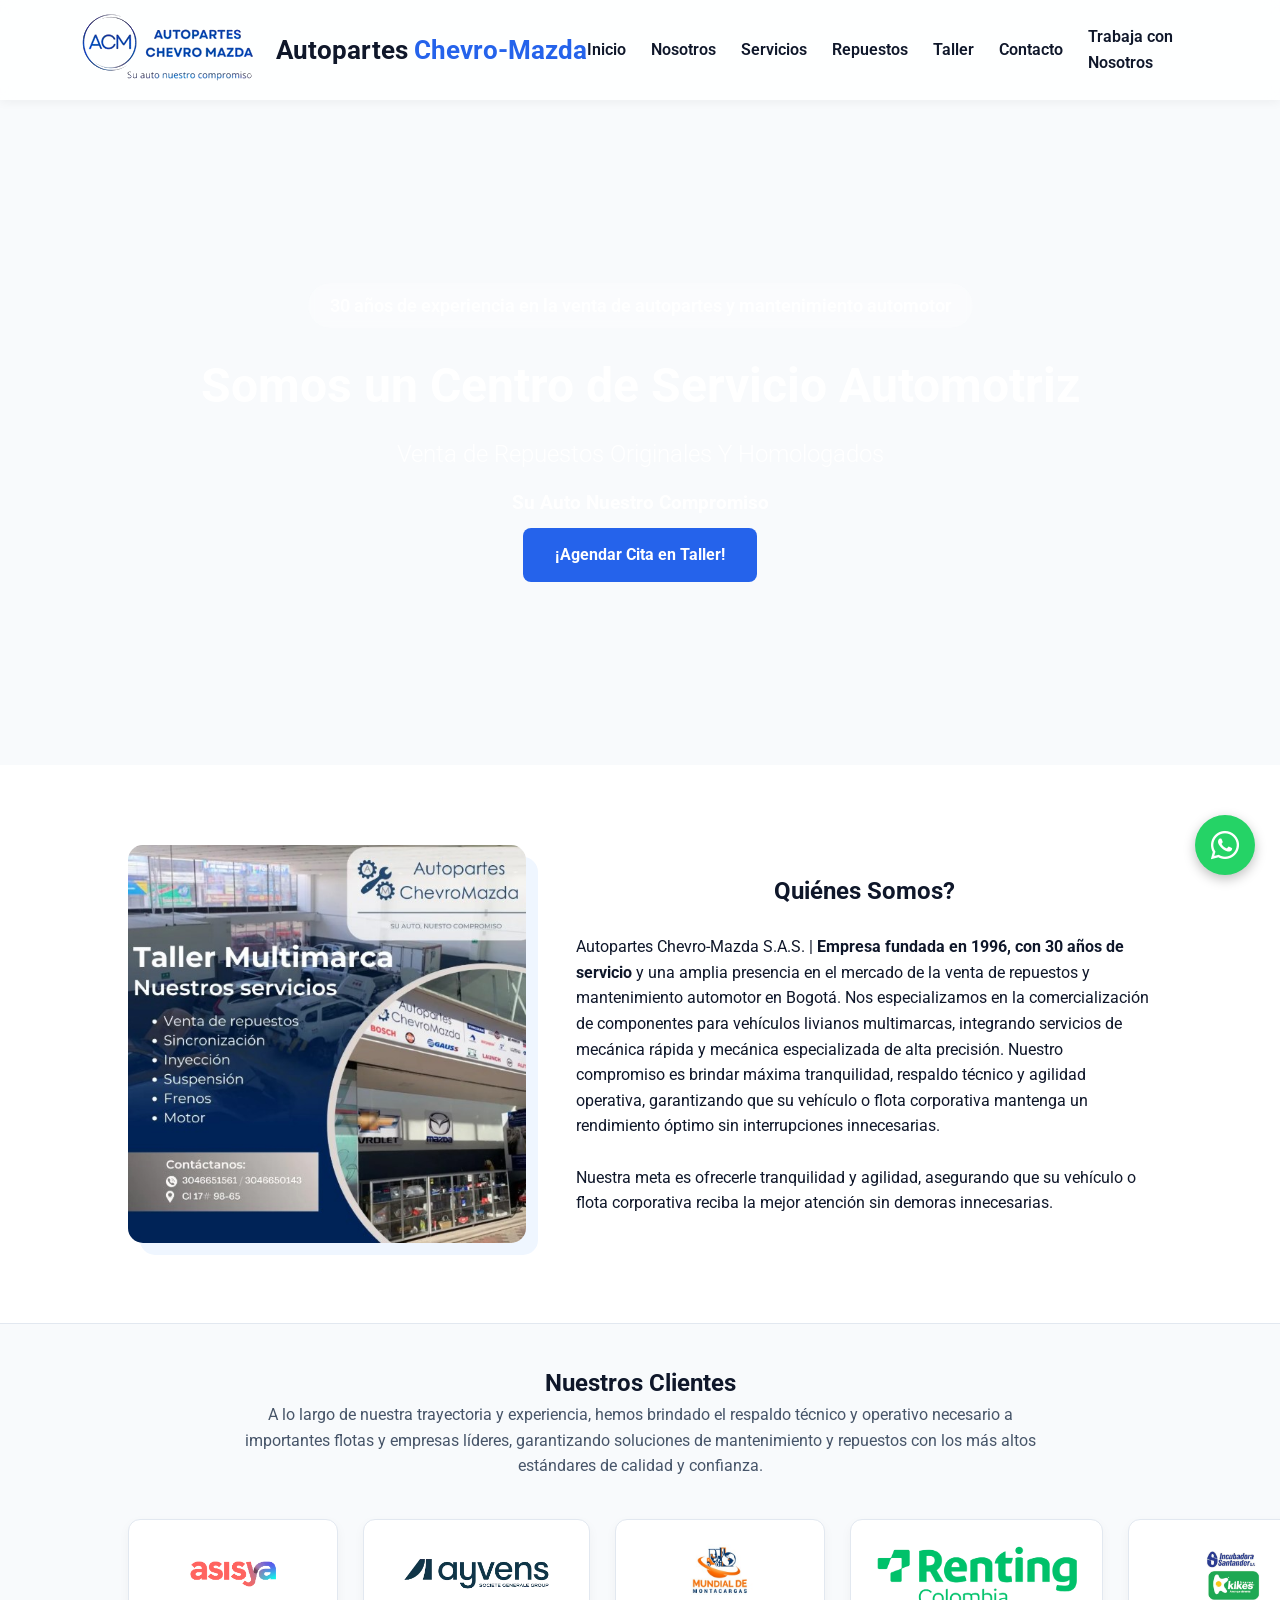
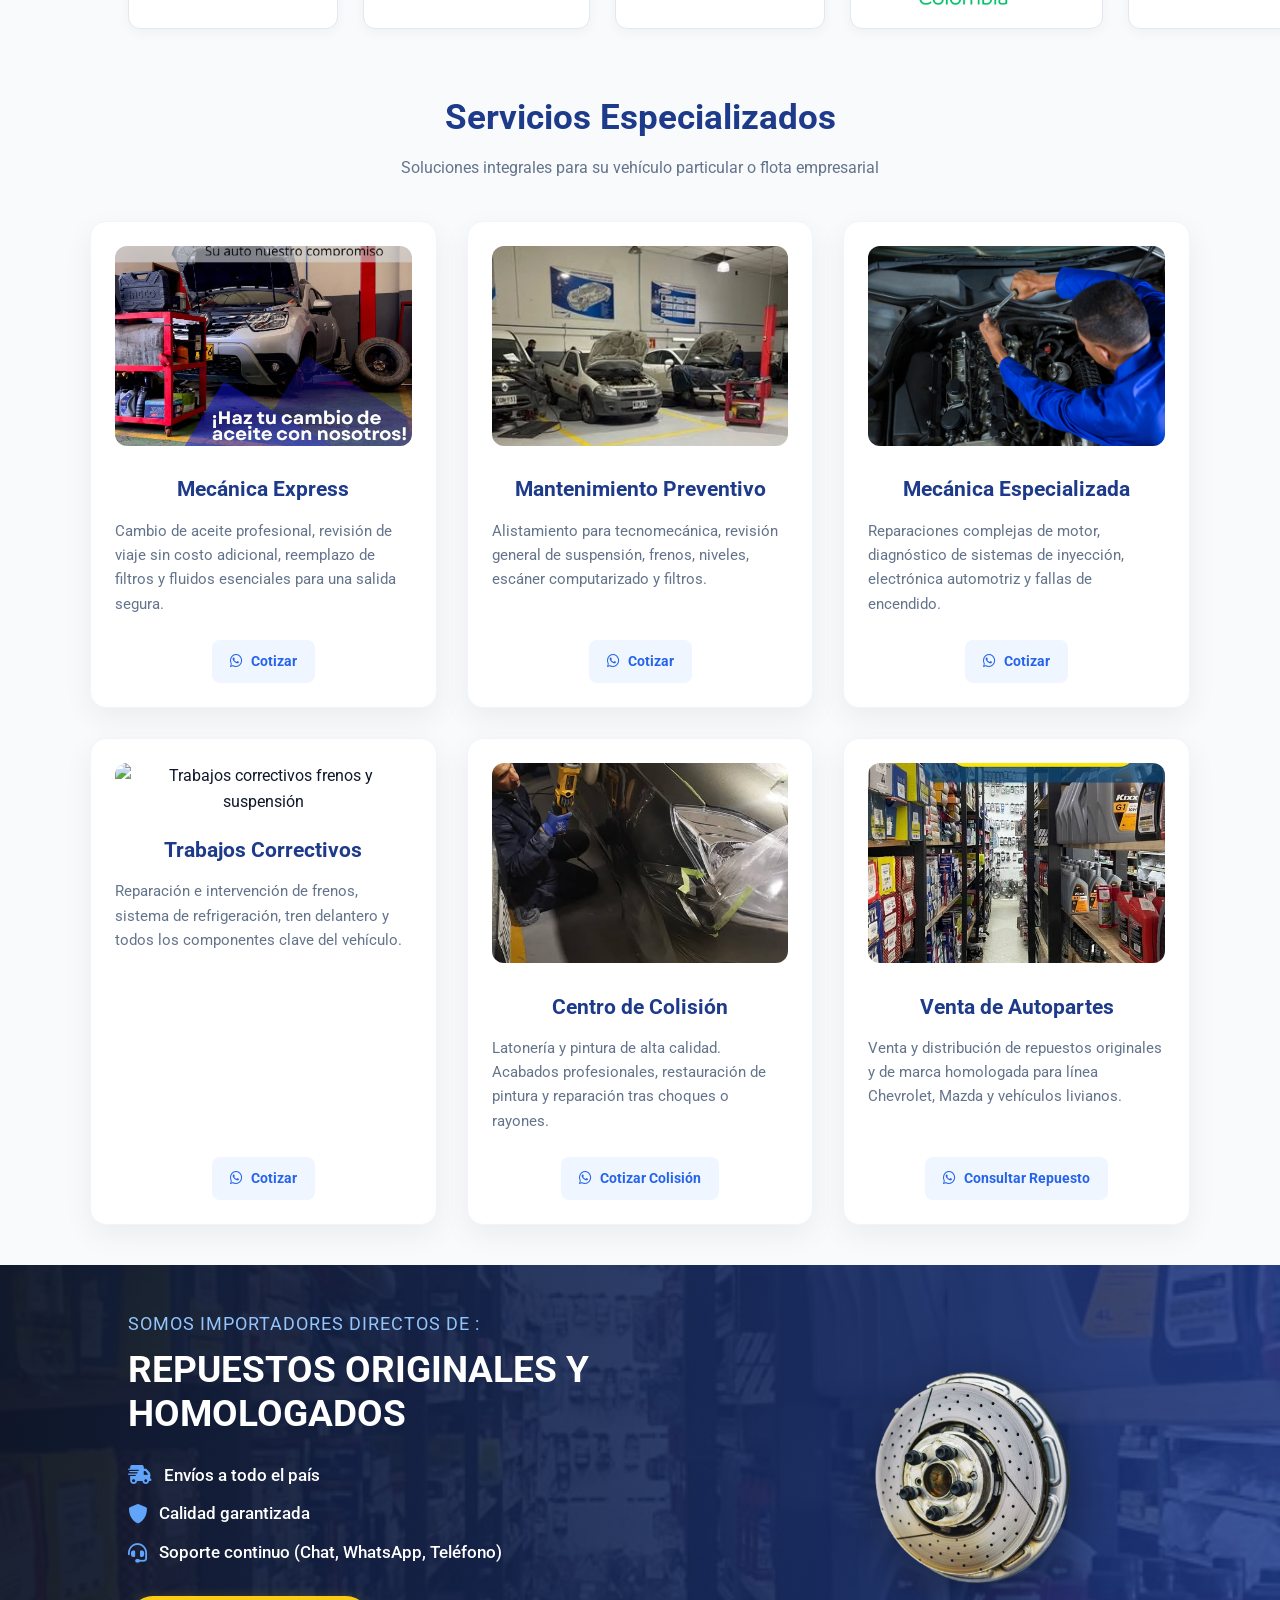
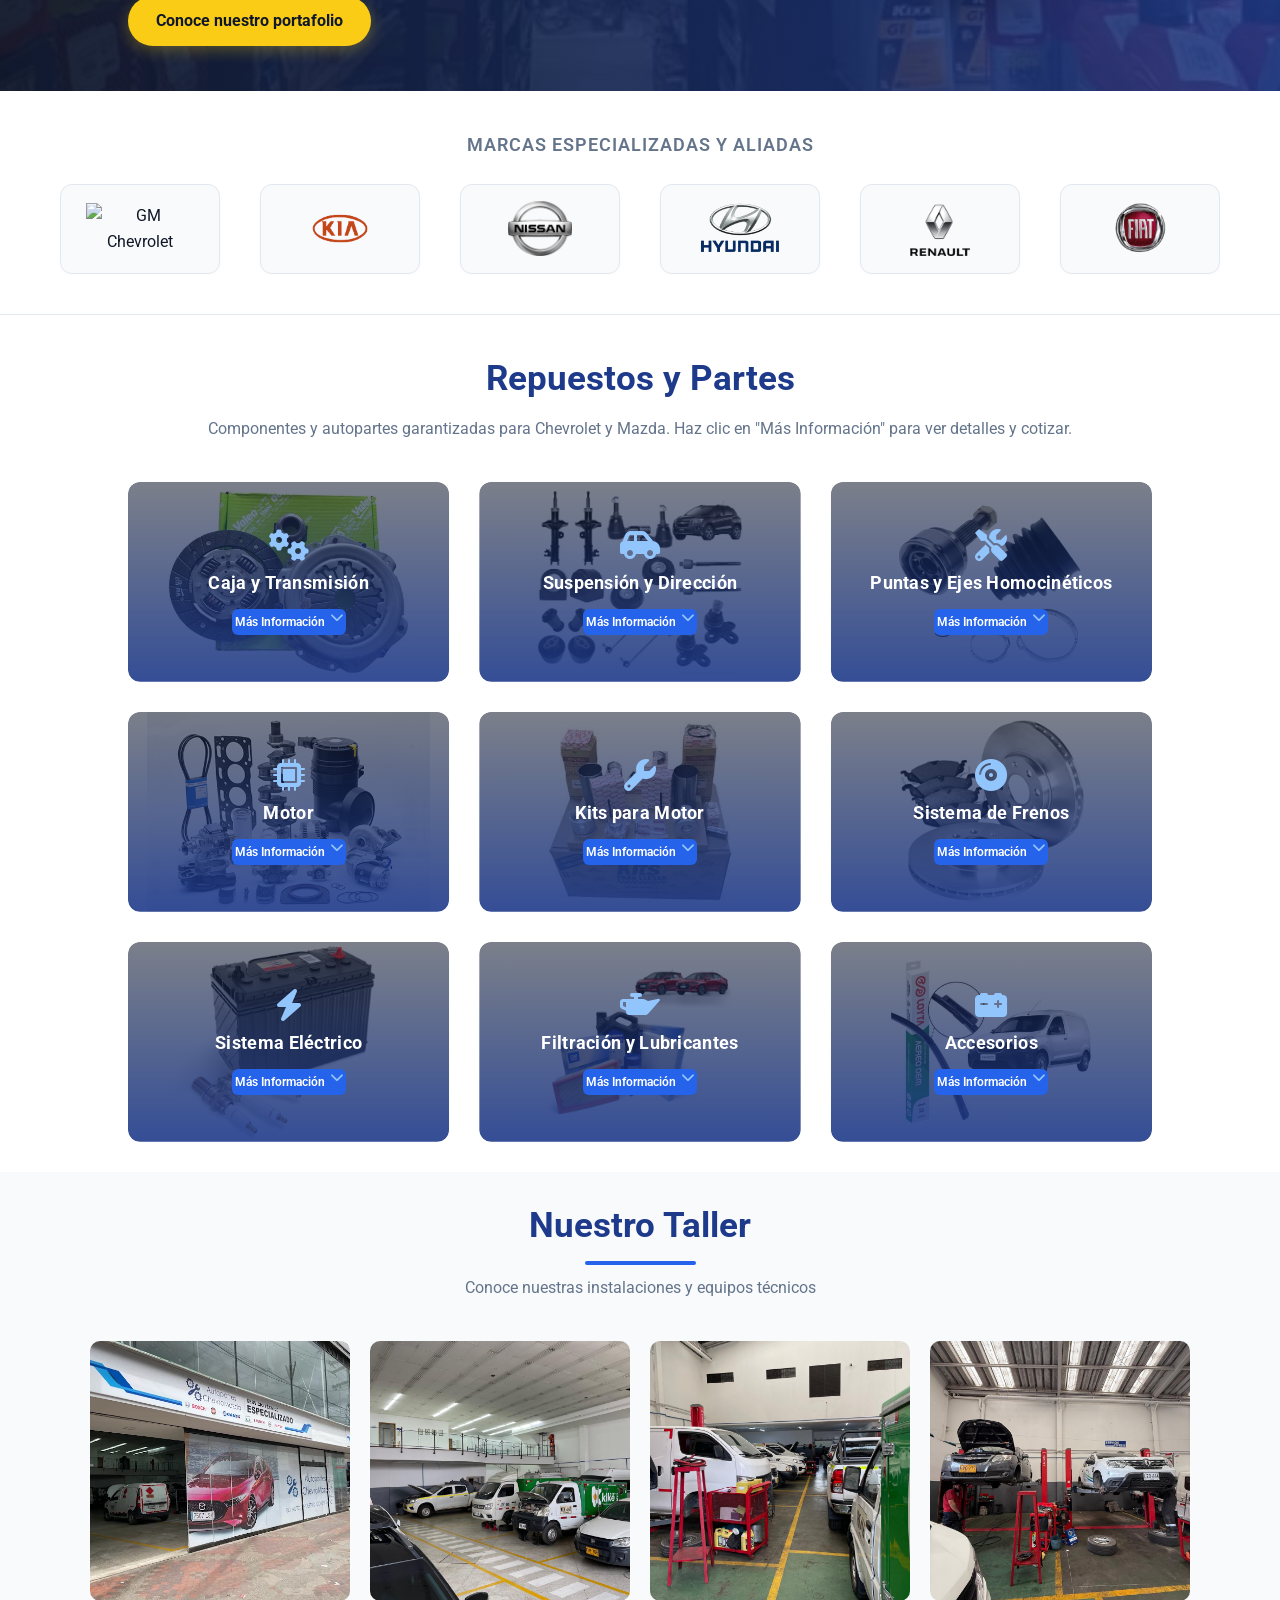
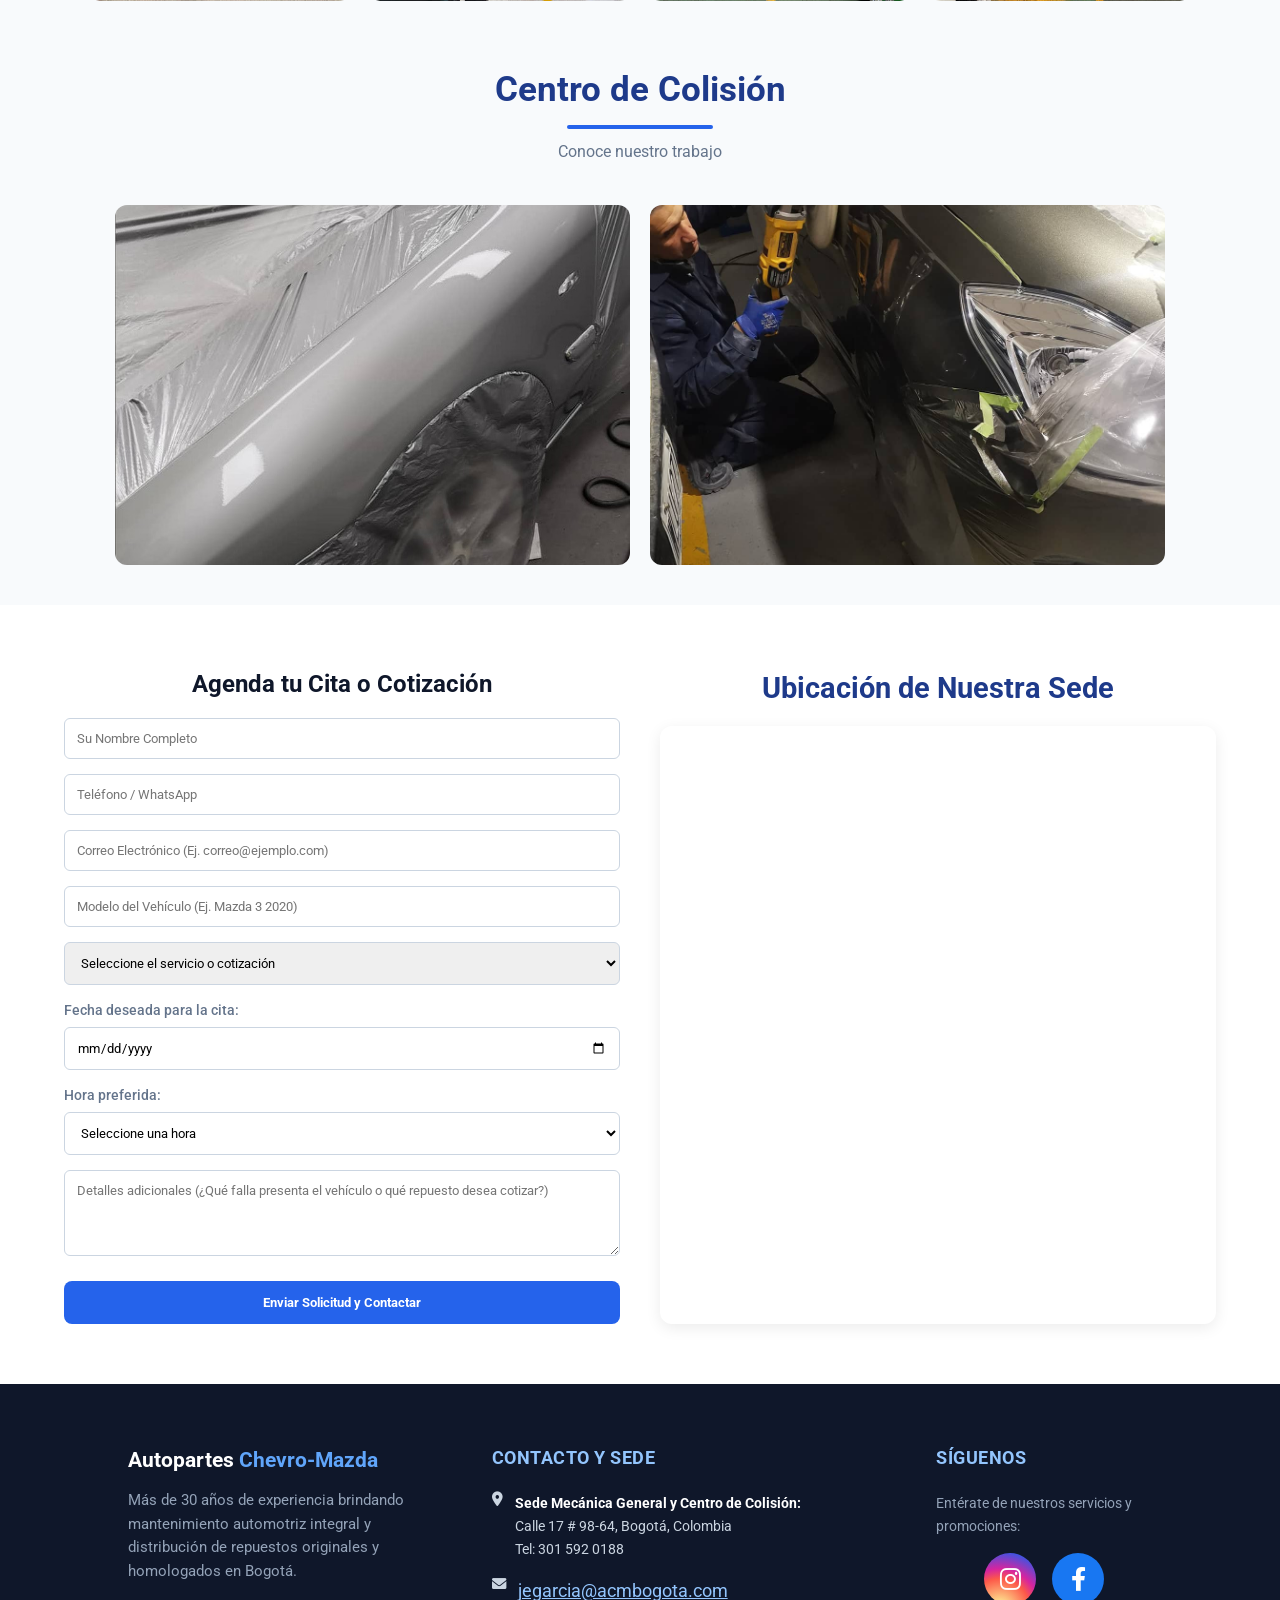
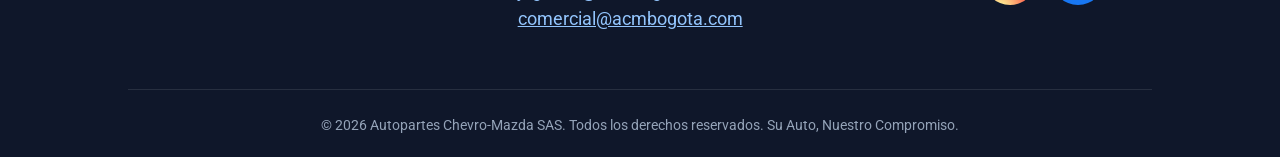
==== commit 823f5578: "Agregar correo comercial en el footer" ====
--- a/index.html
+++ b/index.html
@@ -611,8 +611,11 @@
                 <div class="footer-info-item">
                     <i class="fas fa-envelope"></i>
                     <div>
-                        <a href="https://mail.google.com/mail/?view=cm&fs=1&to=jegarcia@autoparteschevromazda.com" target="_blank" rel="noopener noreferrer">
-                             jegarcia@autoparteschevromazda.com
+                        <a href="https://mail.google.com/mail/?view=cm&fs=1&to=jegarcia@acmbogota.com" target="_blank" rel="noopener noreferrer">
+                             jegarcia@acmbogota.com
+                        </a>
+                        <a href="https://mail.google.com/mail/?view=cm&fs=1&to=comercial@acmbogota.com" target="_blank" rel="noopener noreferrer">
+                             comercial@acmbogota.com
                         </a>
                     </div>
                 </div>
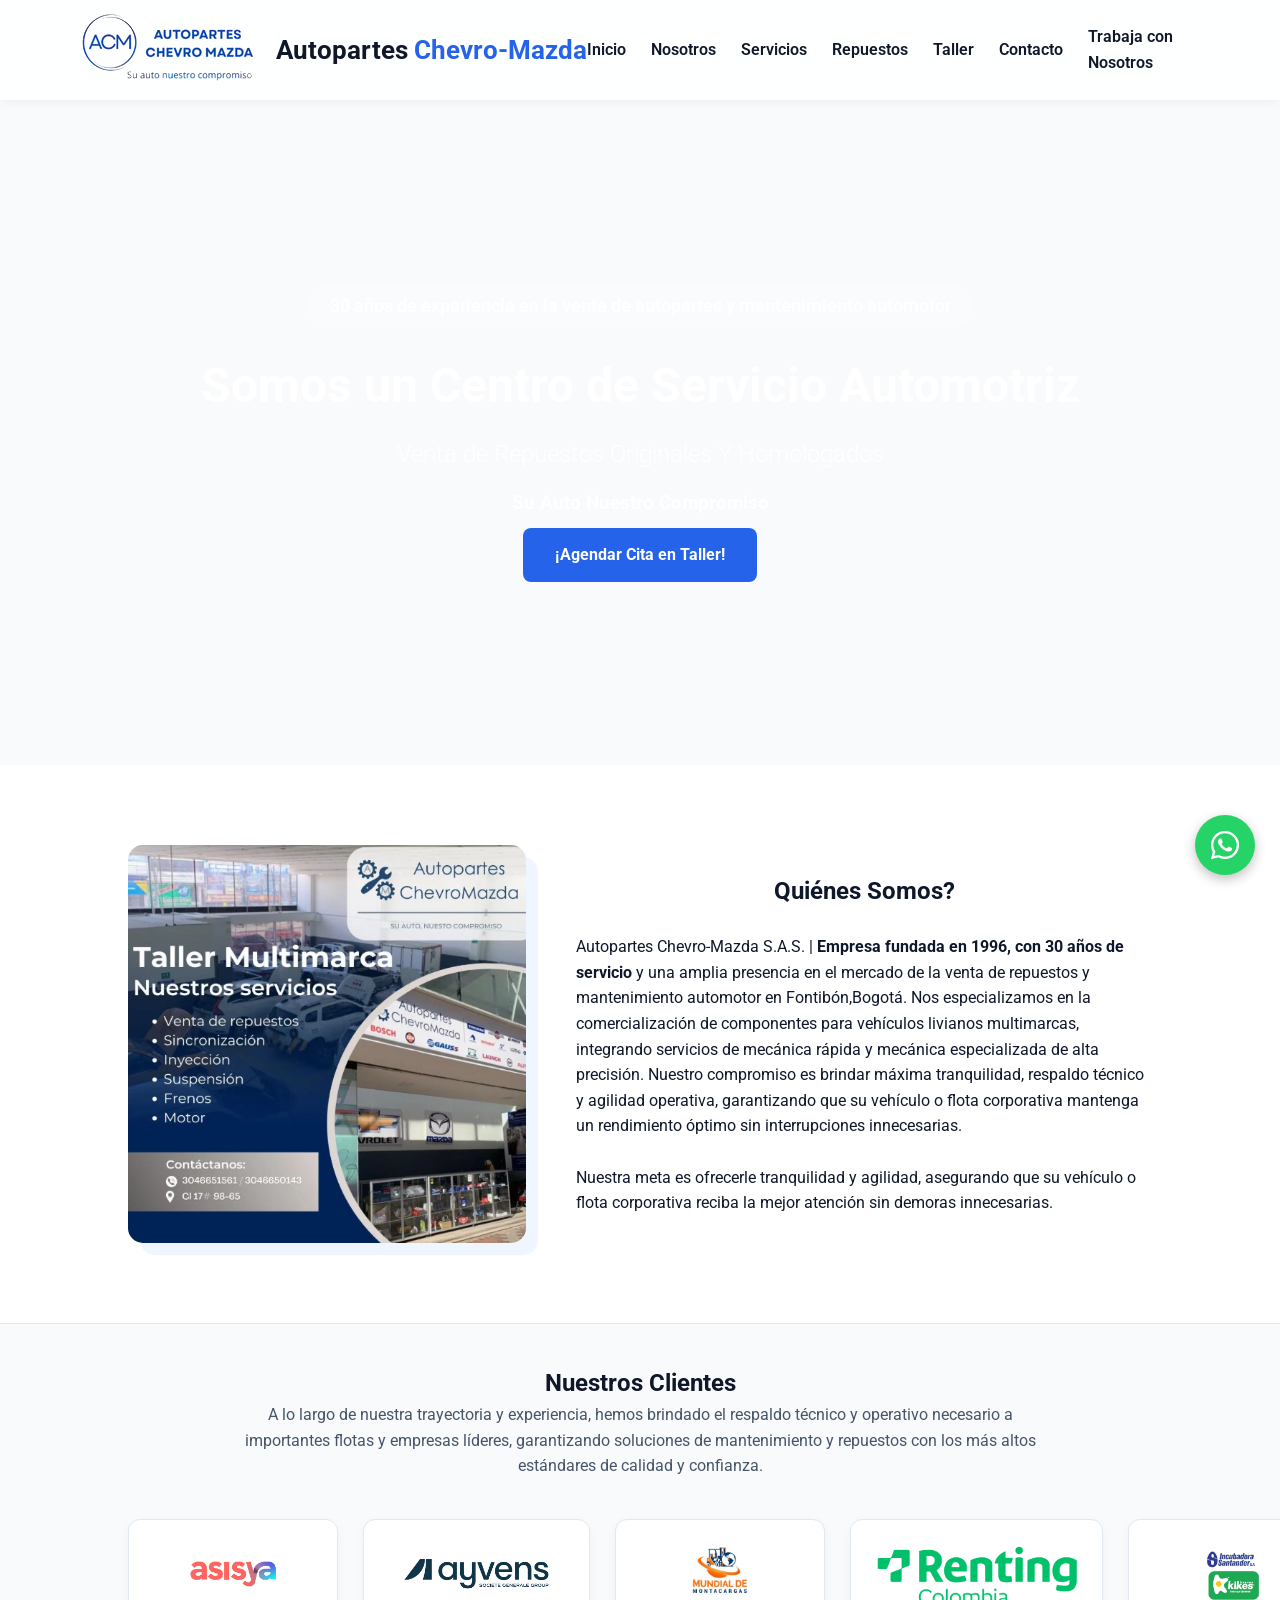
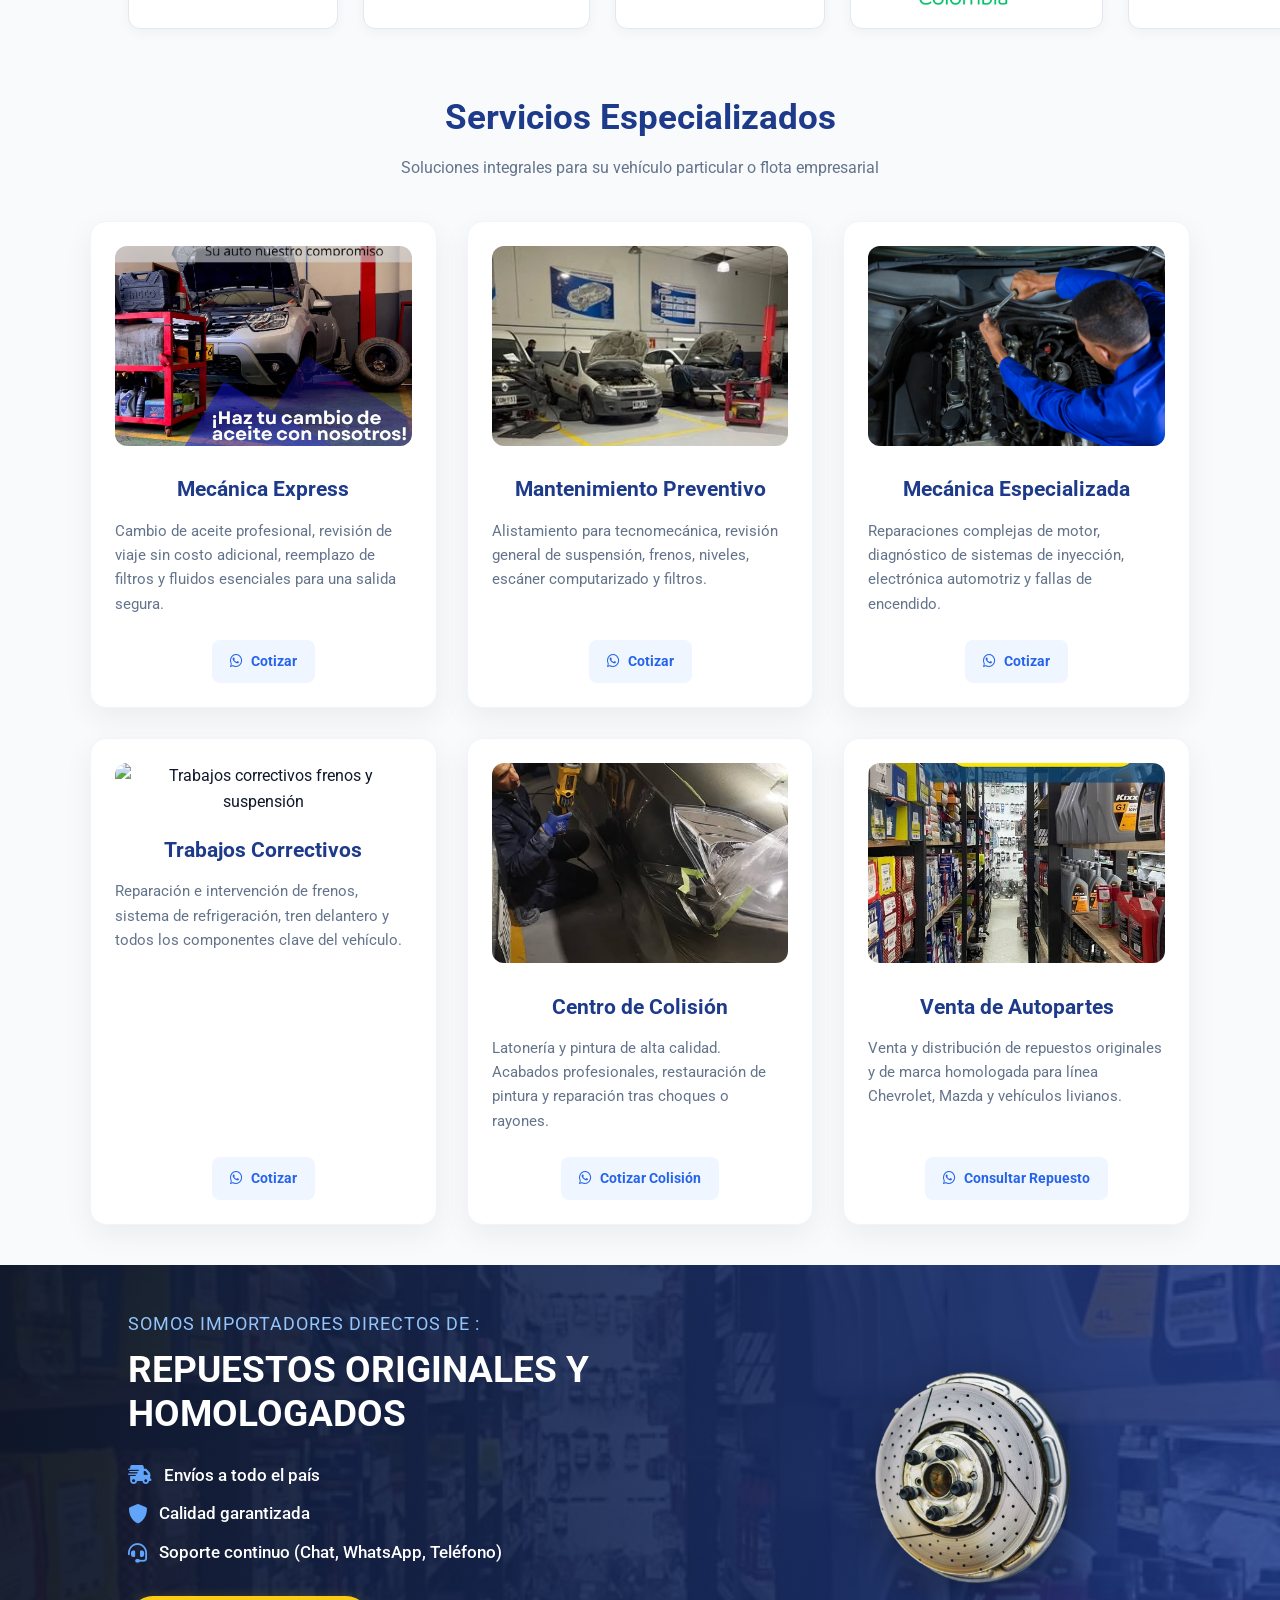
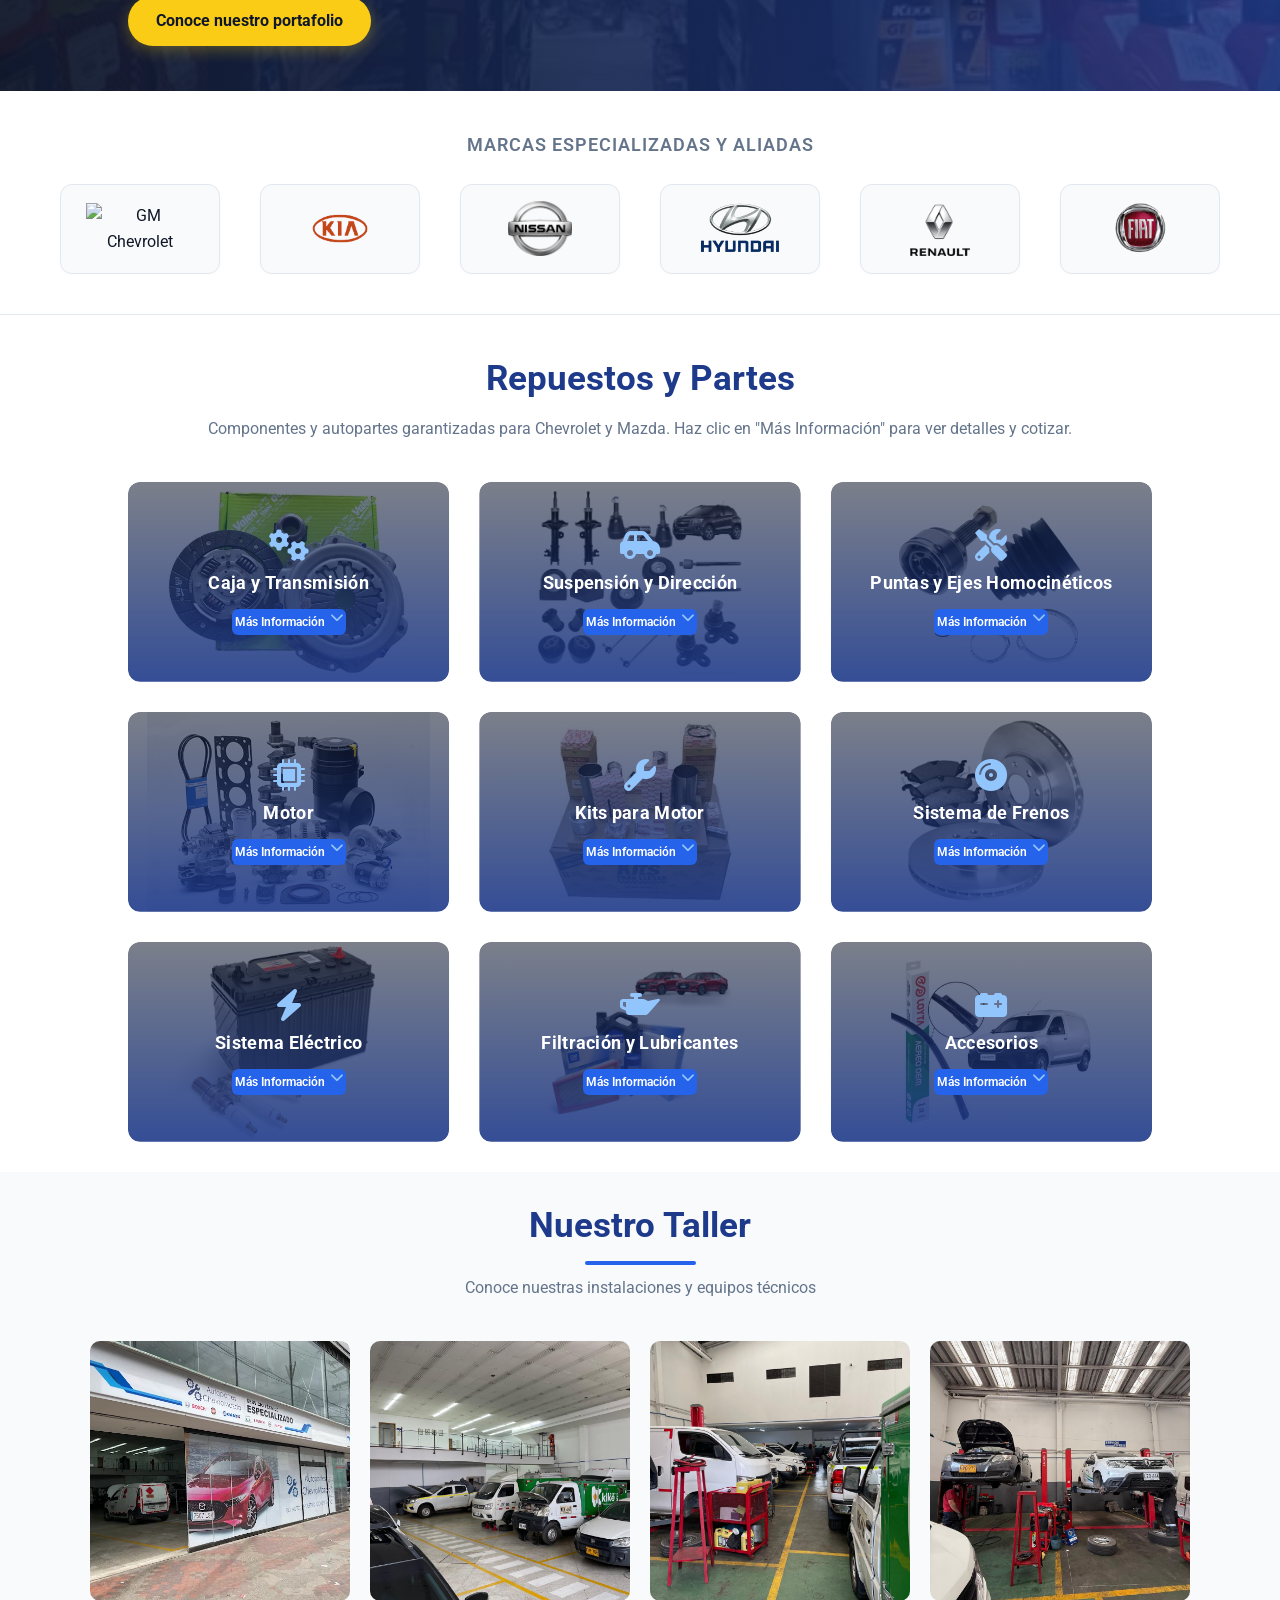
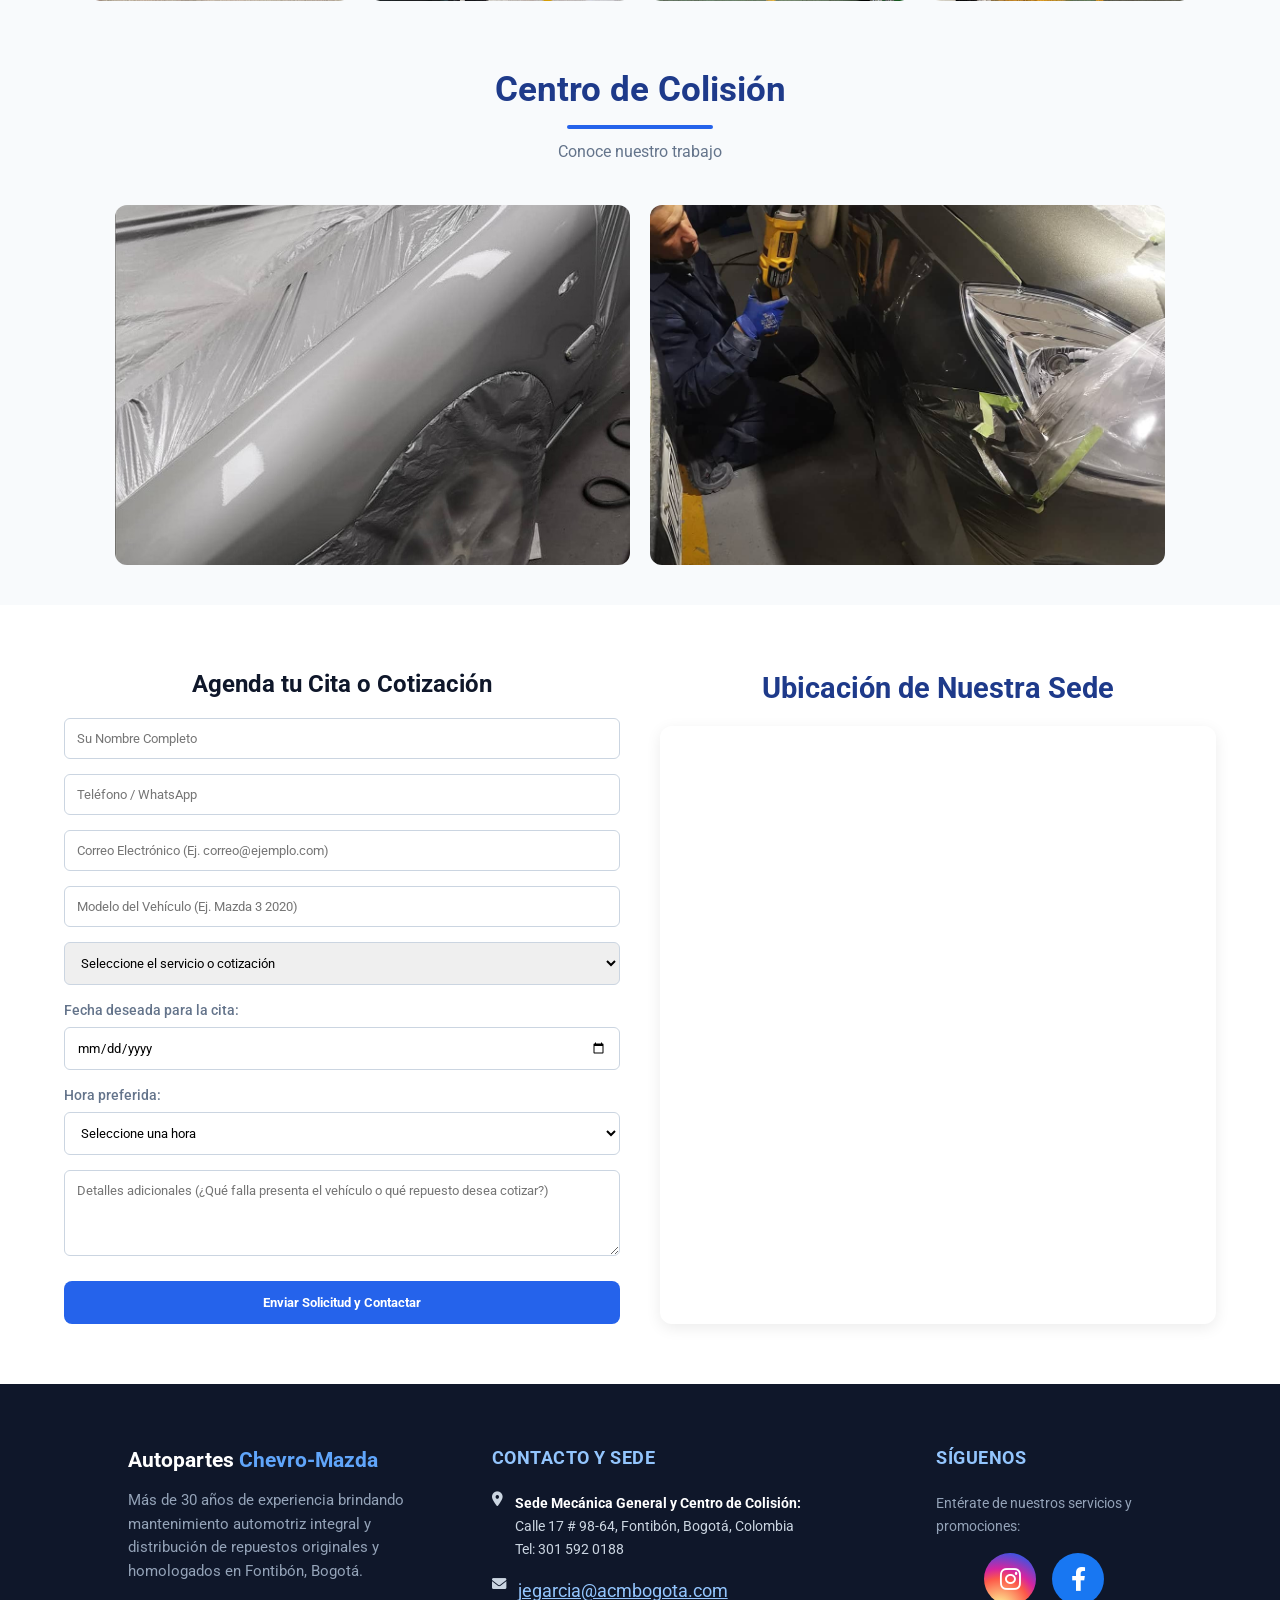
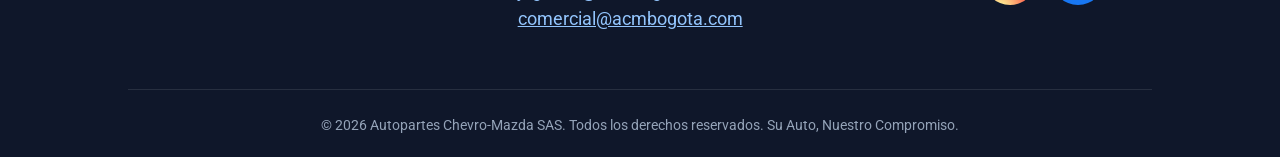
==== commit afcb0617: "add: barrio venta de repuestos" ====
--- a/index.html
+++ b/index.html
@@ -8,14 +8,15 @@
     <link rel="stylesheet" href="https://cdnjs.cloudflare.com/ajax/libs/font-awesome/6.0.0/css/all.min.css">
     <link rel="stylesheet" href="css/style.css">
     <!-- METADATOS SEO PARA POSICIONAMIENTO EN GOOGLE -->
-    <meta name="description" content="Centro de servicio automotriz y venta de repuestos originales y homologados para Chevrolet y Mazda en Bogotá. Mecánica especializada, exprés y colisión. ¡Cotiza por WhatsApp!">
-    <meta name="keywords" content="repuestos chevrolet bogota, repuestos mazda bogota, taller mecanico bogota, autopartes chevrolet mazda, cambio de aceite bogota, latoneria y pintura bogota">
+    <meta name="description" content="Venta de repuestos para vehículos y servicio automotriz en Fontibón, Bogotá. Autopartes originales y homologadas para Chevrolet y Mazda, taller mecánico y centro de colisión. ¡Cotiza por WhatsApp!">
     <meta name="author" content="Autopartes Chevro-Mazda SAS">
+    <link rel="canonical" href="https://www.autoparteschevromazda.com/">
 
     <!-- OPEN GRAPH (Para que cuando compartan el link en WhatsApp, Facebook o redes se vea profesional con título y descripción) -->
     <meta property="og:title" content="Autopartes Chevro-Mazda SAS | Repuestos y Taller en Bogotá">
     <meta property="og:description" content="Más de 30 años de experiencia en mantenimiento automotriz y distribución de repuestos Chevrolet y Mazda en Bogotá. Agende su cita en línea.">
     <meta property="og:type" content="website">
+    <meta property="og:url" content="https://www.autoparteschevromazda.com/">
 </head>
 <body>
 
@@ -68,7 +69,7 @@
             </div>
             <div>
                 <h2>Quiénes Somos?</h2>
-                <p>Autopartes Chevro-Mazda S.A.S. | <Strong> Empresa fundada en 1996, con 30 años de servicio </Strong> y una amplia presencia en el mercado de la venta de repuestos y mantenimiento automotor en Bogotá. Nos especializamos en la comercialización de componentes para vehículos livianos multimarcas, integrando servicios de mecánica rápida y mecánica especializada de alta precisión.
+                <p>Autopartes Chevro-Mazda S.A.S. | <Strong> Empresa fundada en 1996, con 30 años de servicio </Strong> y una amplia presencia en el mercado de la venta de repuestos y mantenimiento automotor en Fontibón,Bogotá. Nos especializamos en la comercialización de componentes para vehículos livianos multimarcas, integrando servicios de mecánica rápida y mecánica especializada de alta precisión.
 
 Nuestro compromiso es brindar máxima tranquilidad, respaldo técnico y agilidad operativa, garantizando que su vehículo o flota corporativa mantenga un rendimiento óptimo sin interrupciones innecesarias.</p>
                 <br>
@@ -593,7 +594,7 @@
             <!-- Columna 1: Marca y descripción -->
             <div class="footer-col">
                 <div class="logo" style="color:white; font-weight: bold; font-size: 1.3rem; margin-bottom: 12px;">Autopartes <span style="color:#60A5FA;">Chevro-Mazda</span></div>
-                <p class="footer-desc">Más de 30 años de experiencia brindando mantenimiento automotriz integral y distribución de repuestos originales y homologados en Bogotá.</p>
+                <p class="footer-desc">Más de 30 años de experiencia brindando mantenimiento automotriz integral y distribución de repuestos originales y homologados en Fontibón, Bogotá.</p>
             </div>
 
             <!-- Columna 2: Sedes y Contacto -->
@@ -603,7 +604,7 @@
                     <i class="fas fa-map-marker-alt"></i>
                     <div>
                         <strong>Sede Mecánica General y Centro de Colisión:</strong>
-                        <p>Calle 17 # 98-64, Bogotá, Colombia</p>
+                        <p>Calle 17 # 98-64, Fontibón, Bogotá, Colombia</p>
                         <p>Tel: 301 592 0188</p>
                     </div>
                 </div>
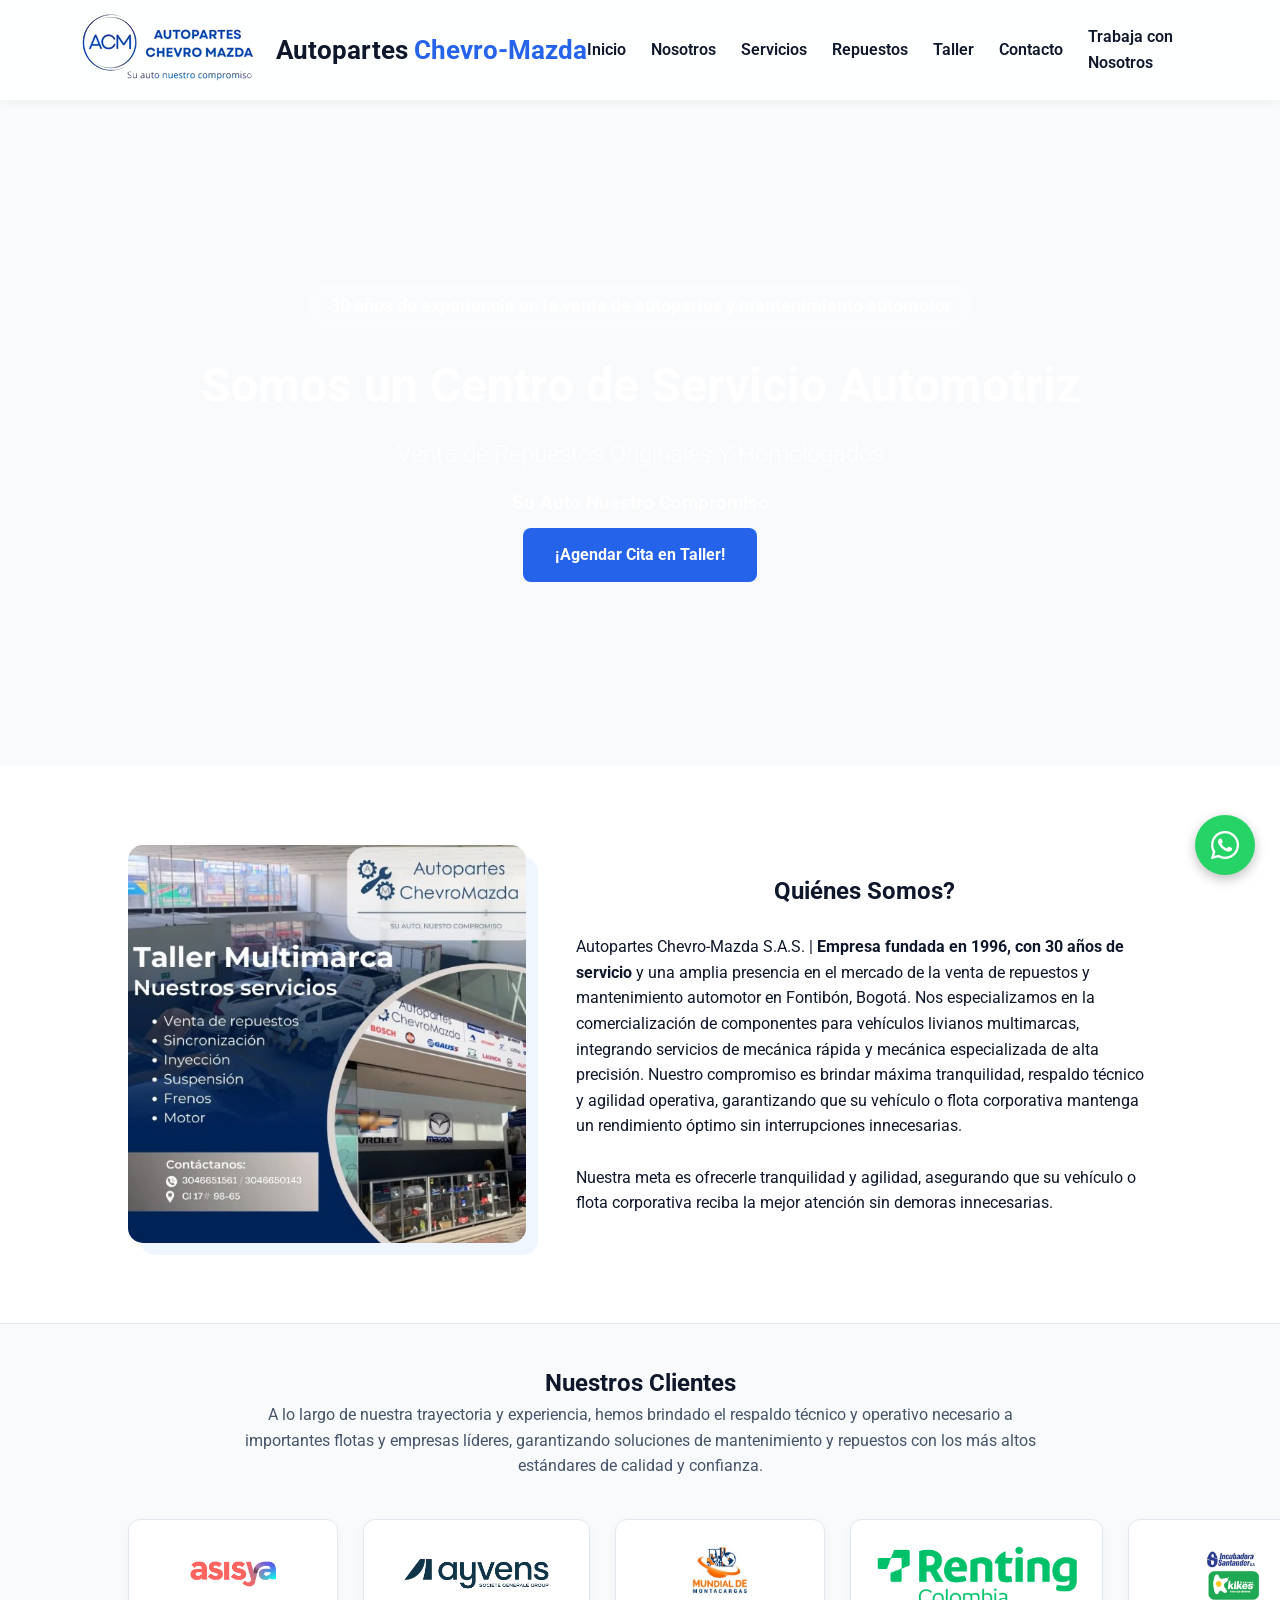
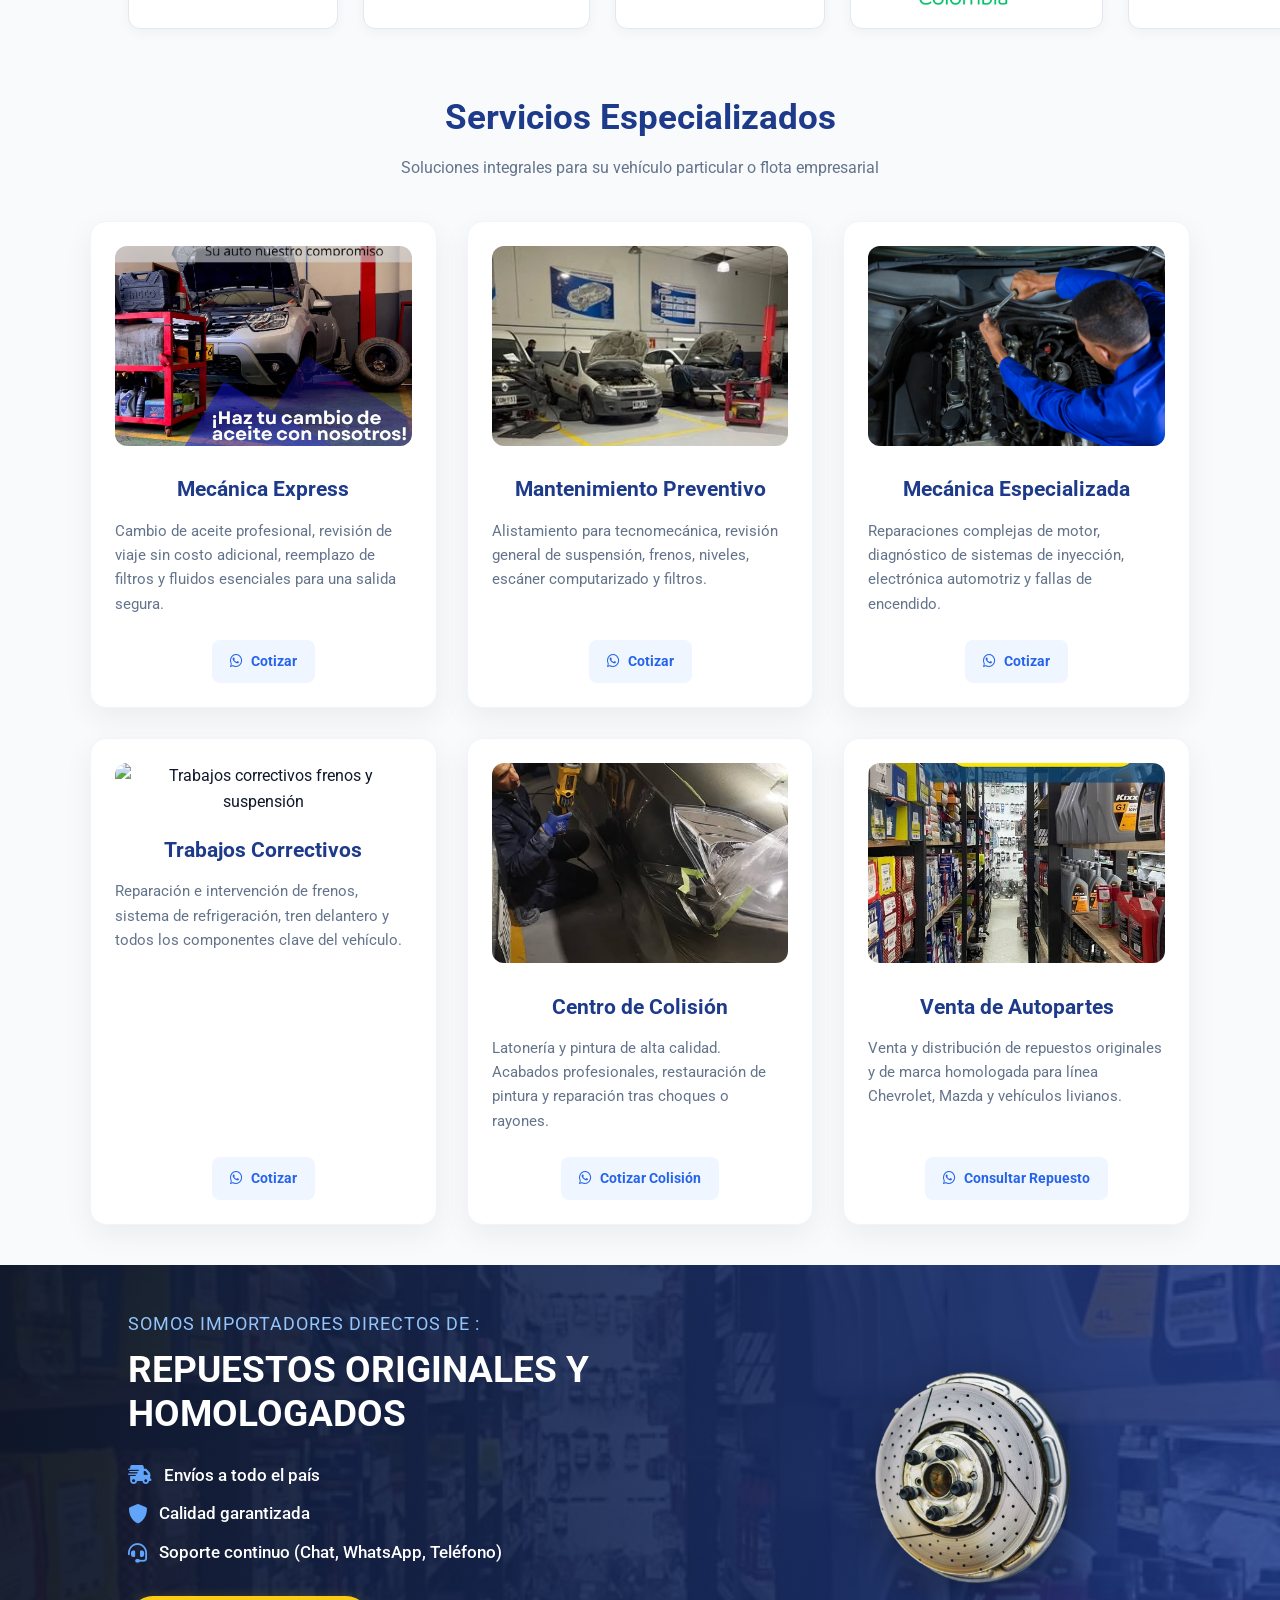
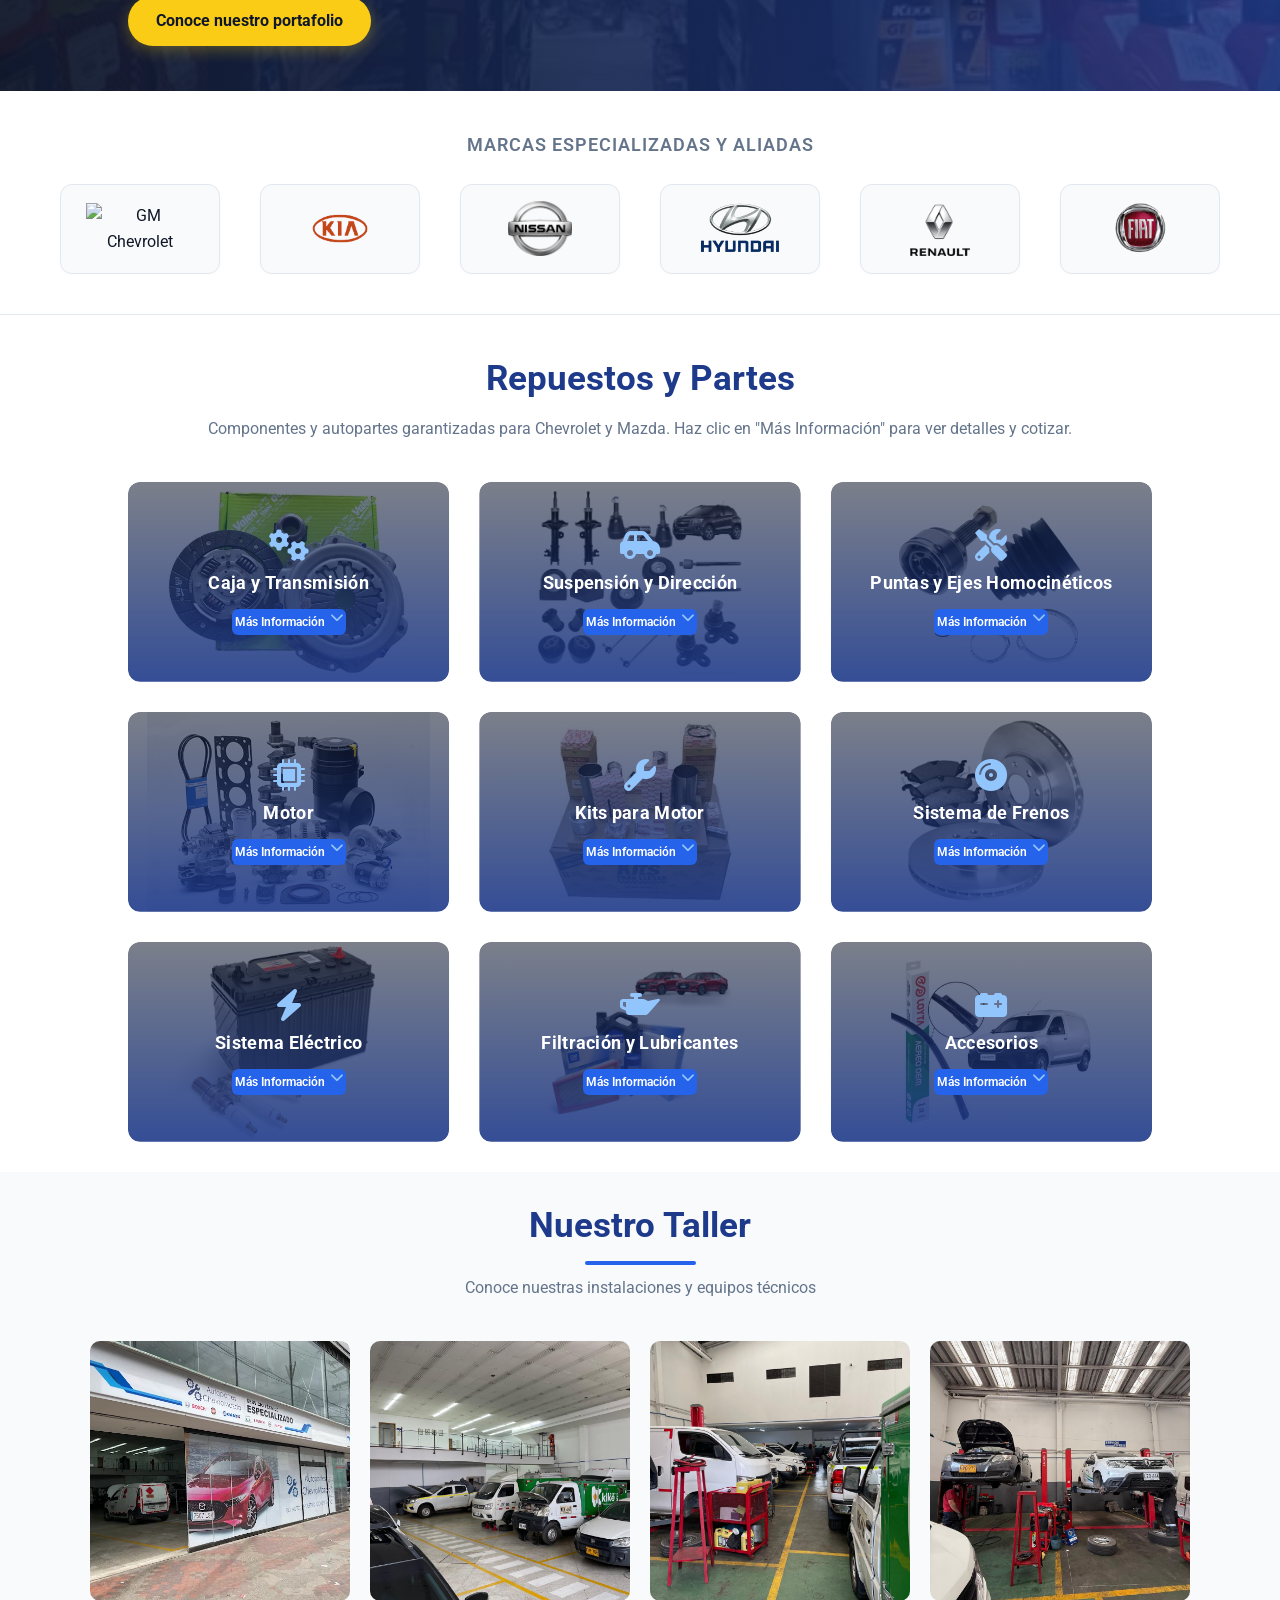
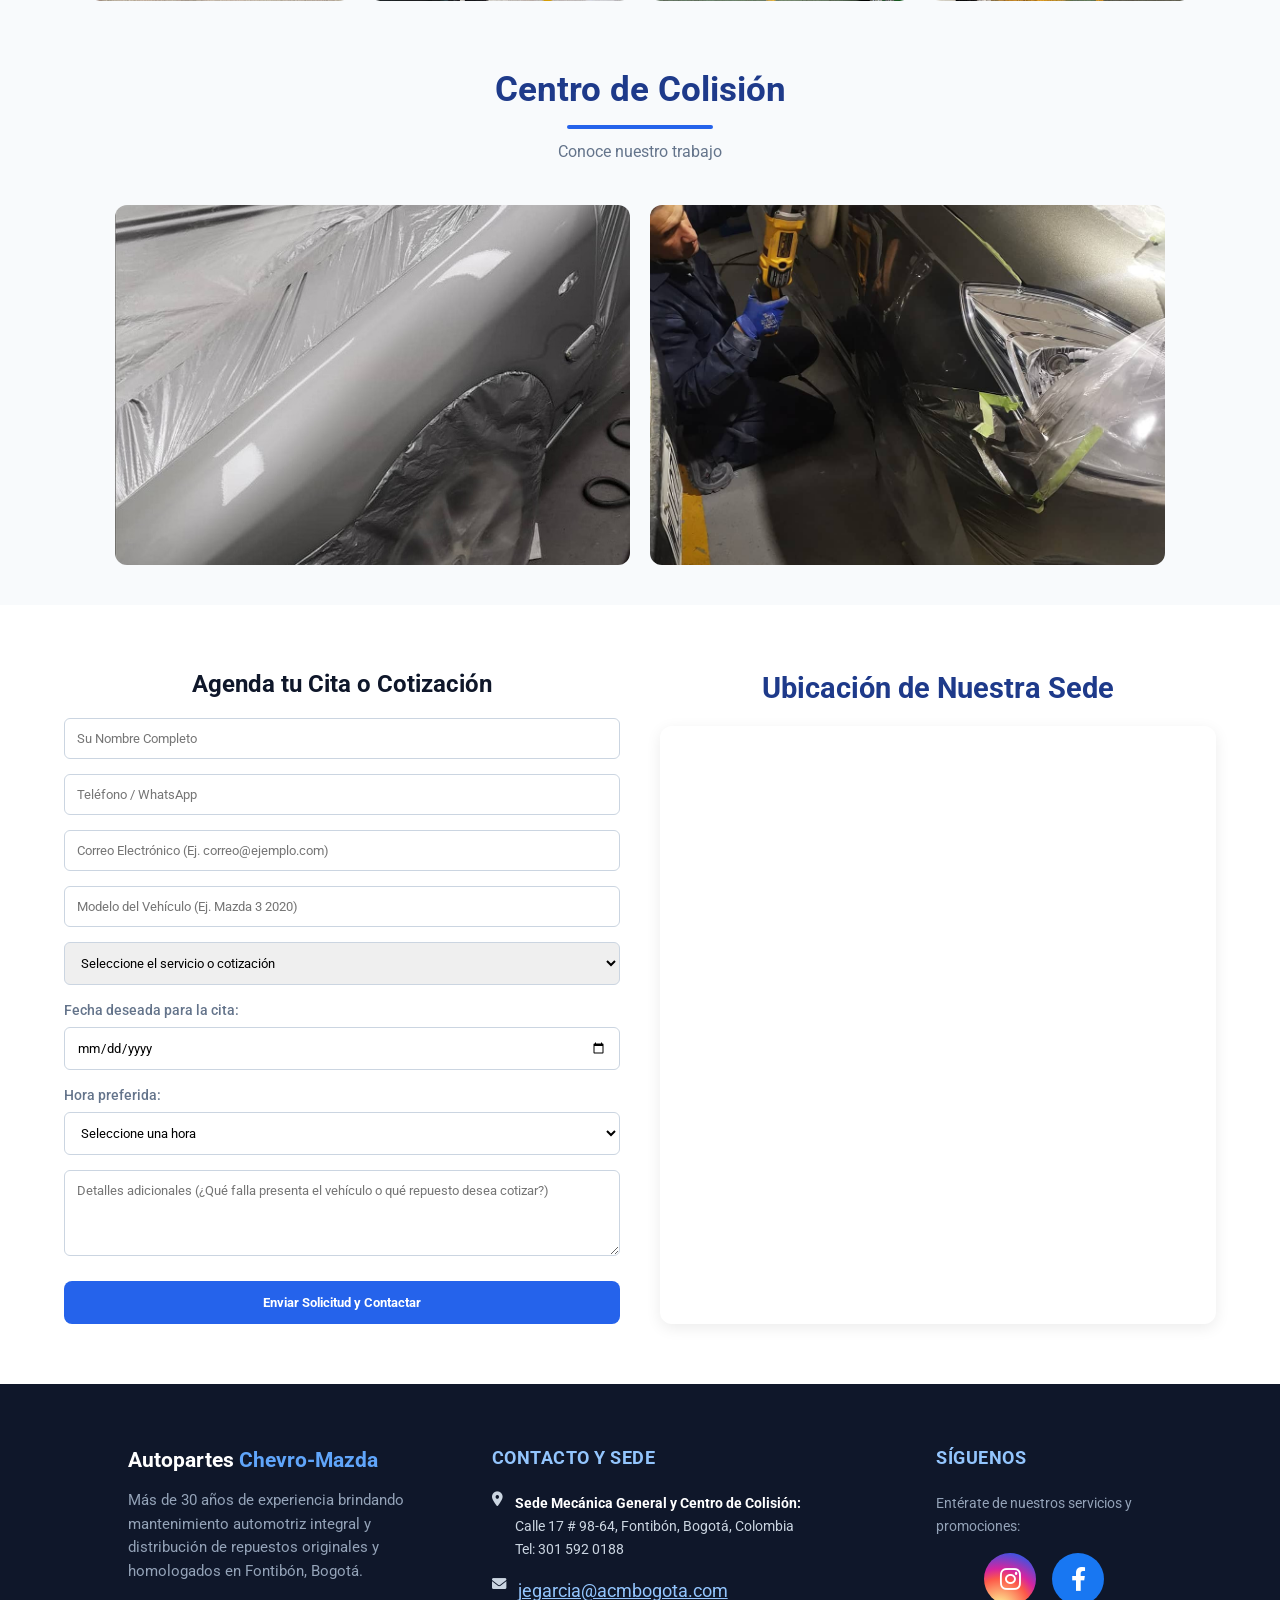
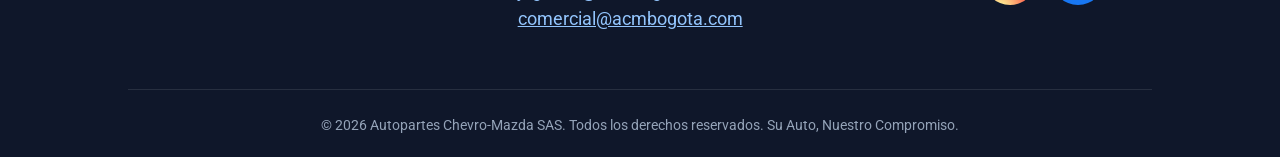
==== commit d0a4a2eb: "add:espacio en barrio venta de repuestos" ====
--- a/index.html
+++ b/index.html
@@ -69,7 +69,7 @@
             </div>
             <div>
                 <h2>Quiénes Somos?</h2>
-                <p>Autopartes Chevro-Mazda S.A.S. | <Strong> Empresa fundada en 1996, con 30 años de servicio </Strong> y una amplia presencia en el mercado de la venta de repuestos y mantenimiento automotor en Fontibón,Bogotá. Nos especializamos en la comercialización de componentes para vehículos livianos multimarcas, integrando servicios de mecánica rápida y mecánica especializada de alta precisión.
+                <p>Autopartes Chevro-Mazda S.A.S. | <Strong> Empresa fundada en 1996, con 30 años de servicio </Strong> y una amplia presencia en el mercado de la venta de repuestos y mantenimiento automotor en Fontibón, Bogotá. Nos especializamos en la comercialización de componentes para vehículos livianos multimarcas, integrando servicios de mecánica rápida y mecánica especializada de alta precisión.
 
 Nuestro compromiso es brindar máxima tranquilidad, respaldo técnico y agilidad operativa, garantizando que su vehículo o flota corporativa mantenga un rendimiento óptimo sin interrupciones innecesarias.</p>
                 <br>
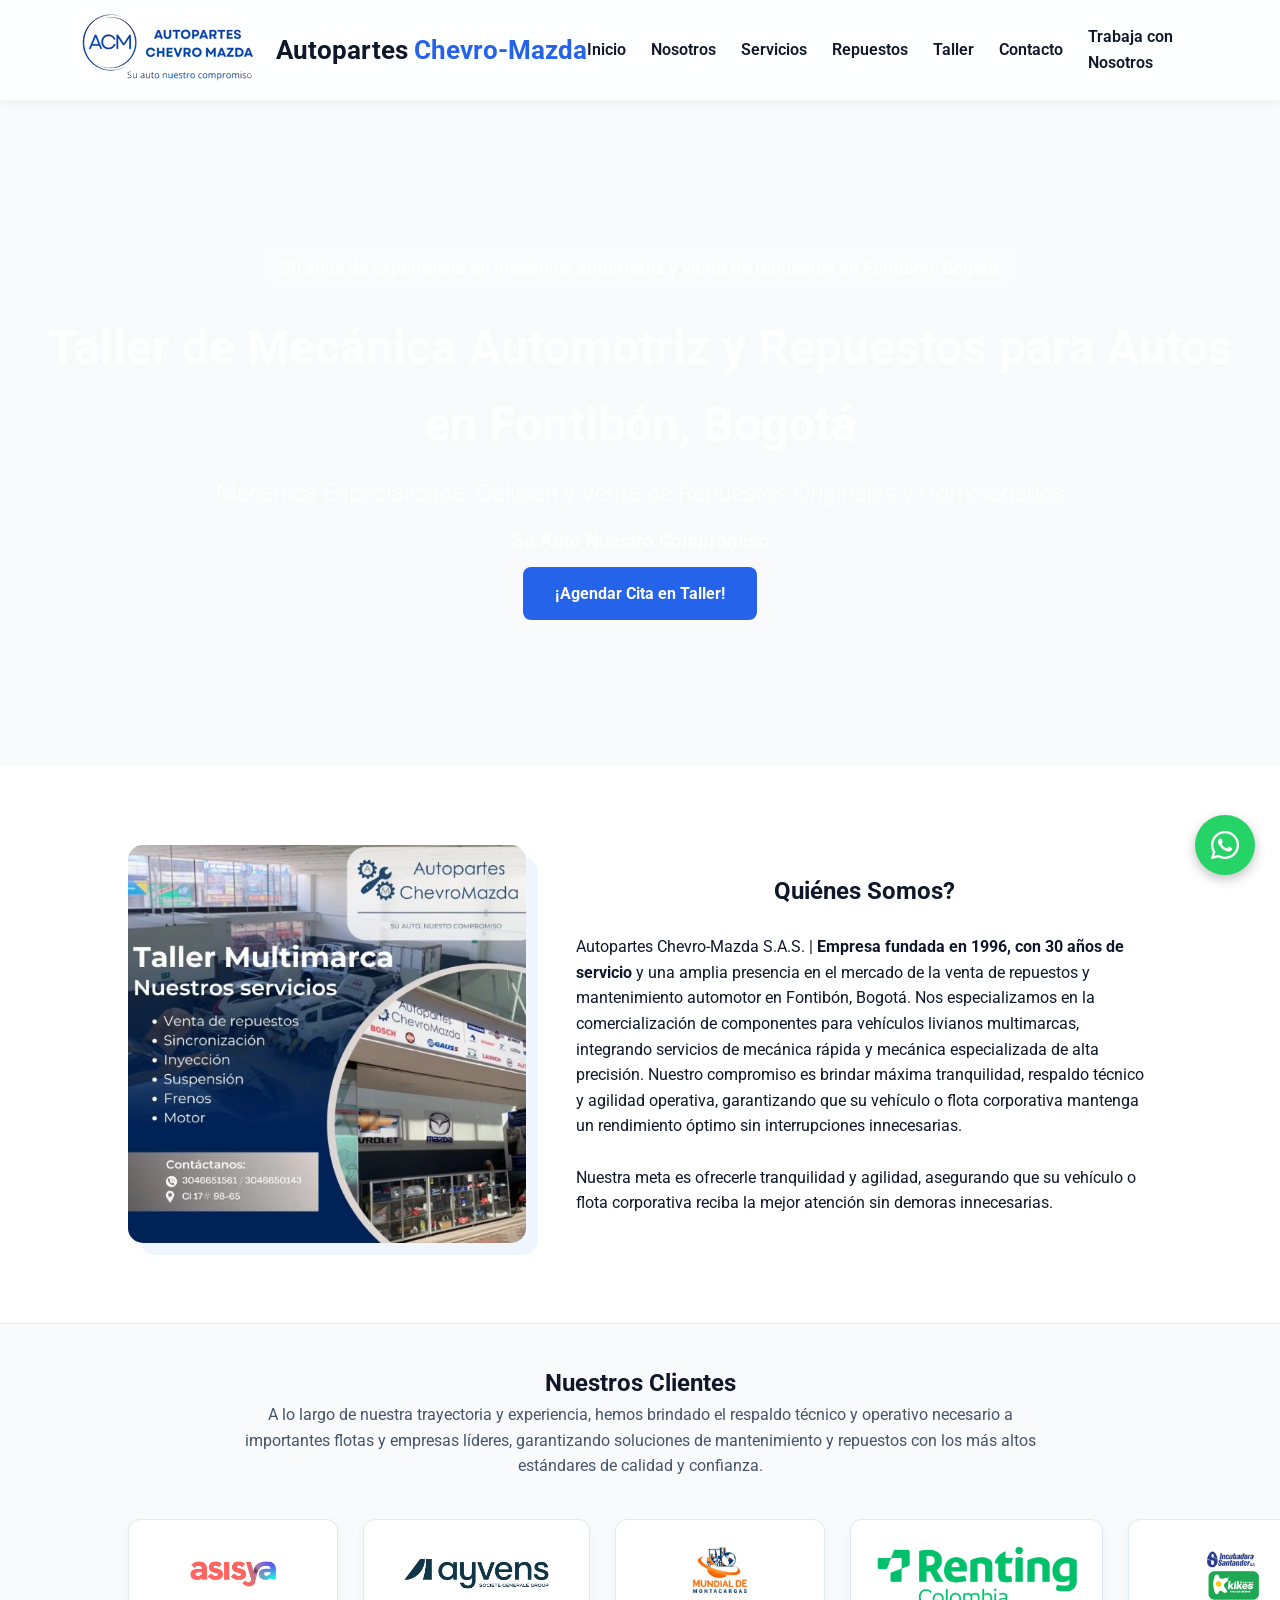
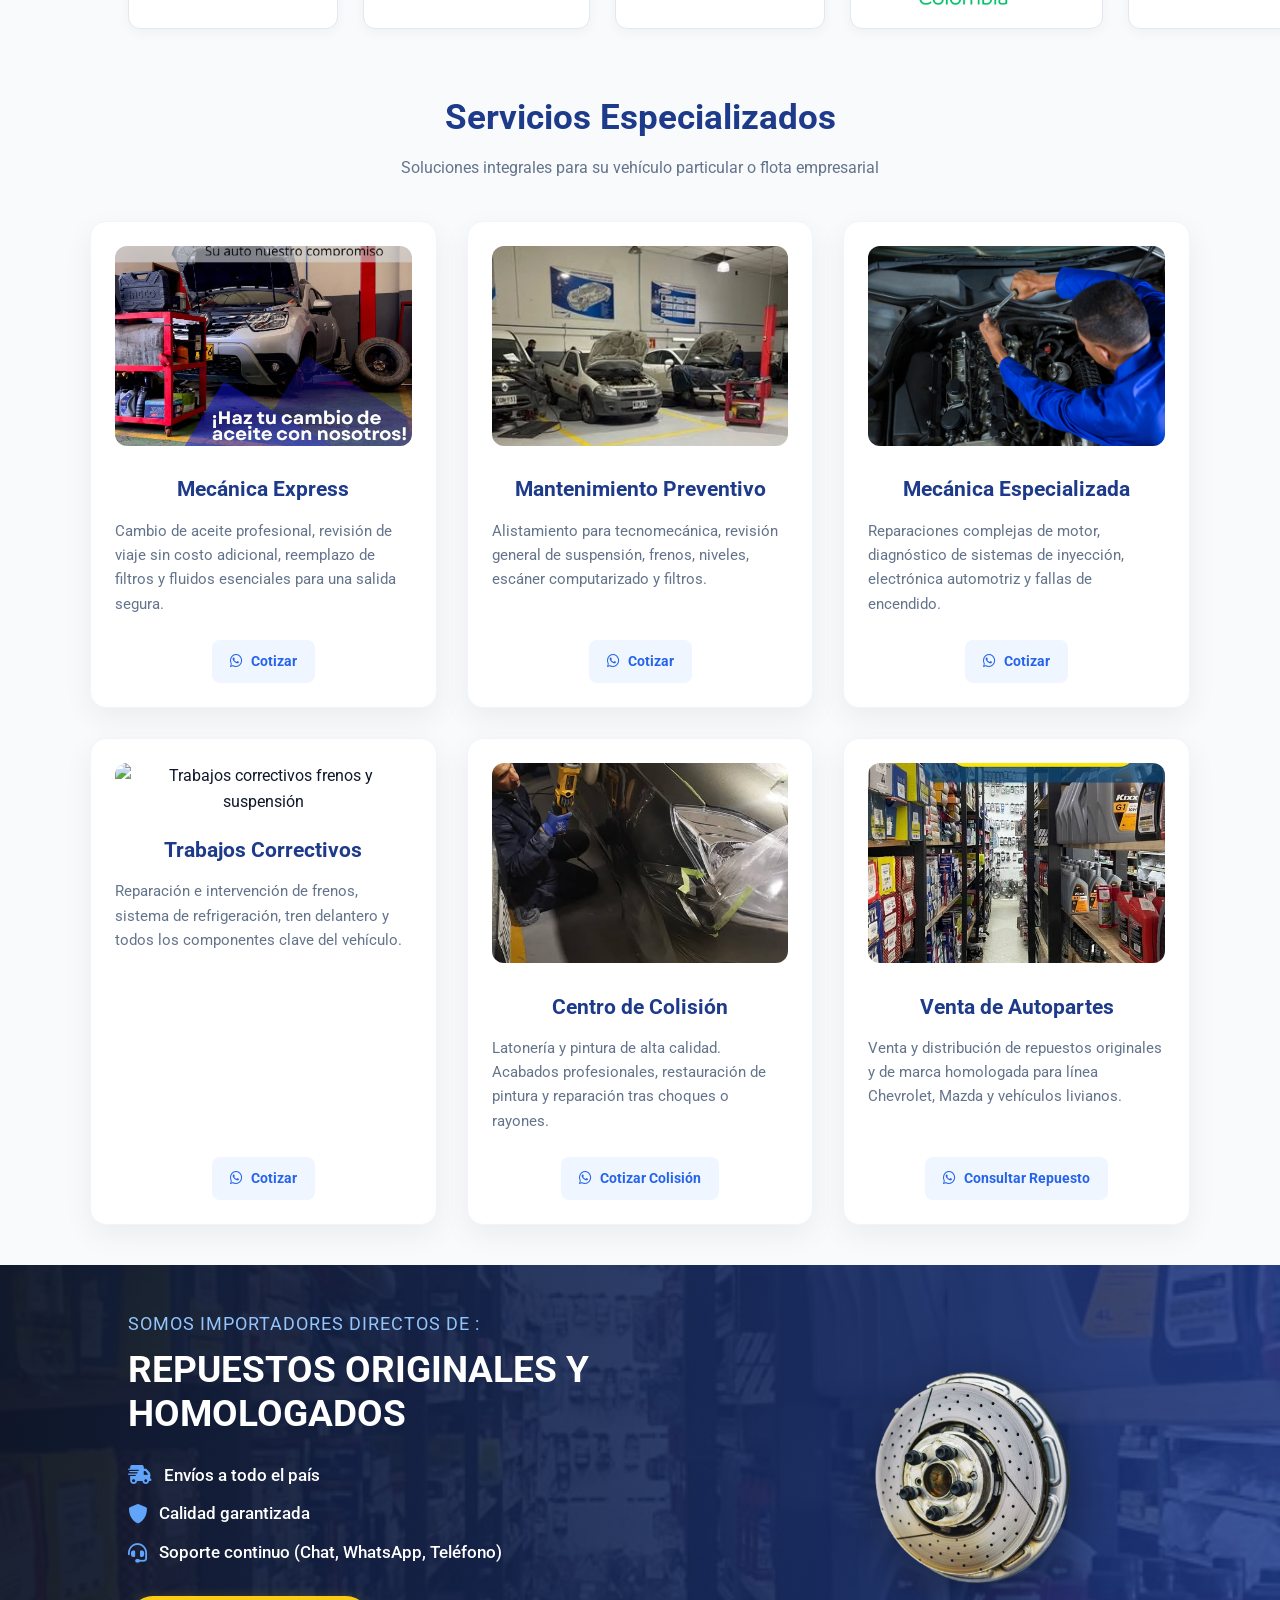
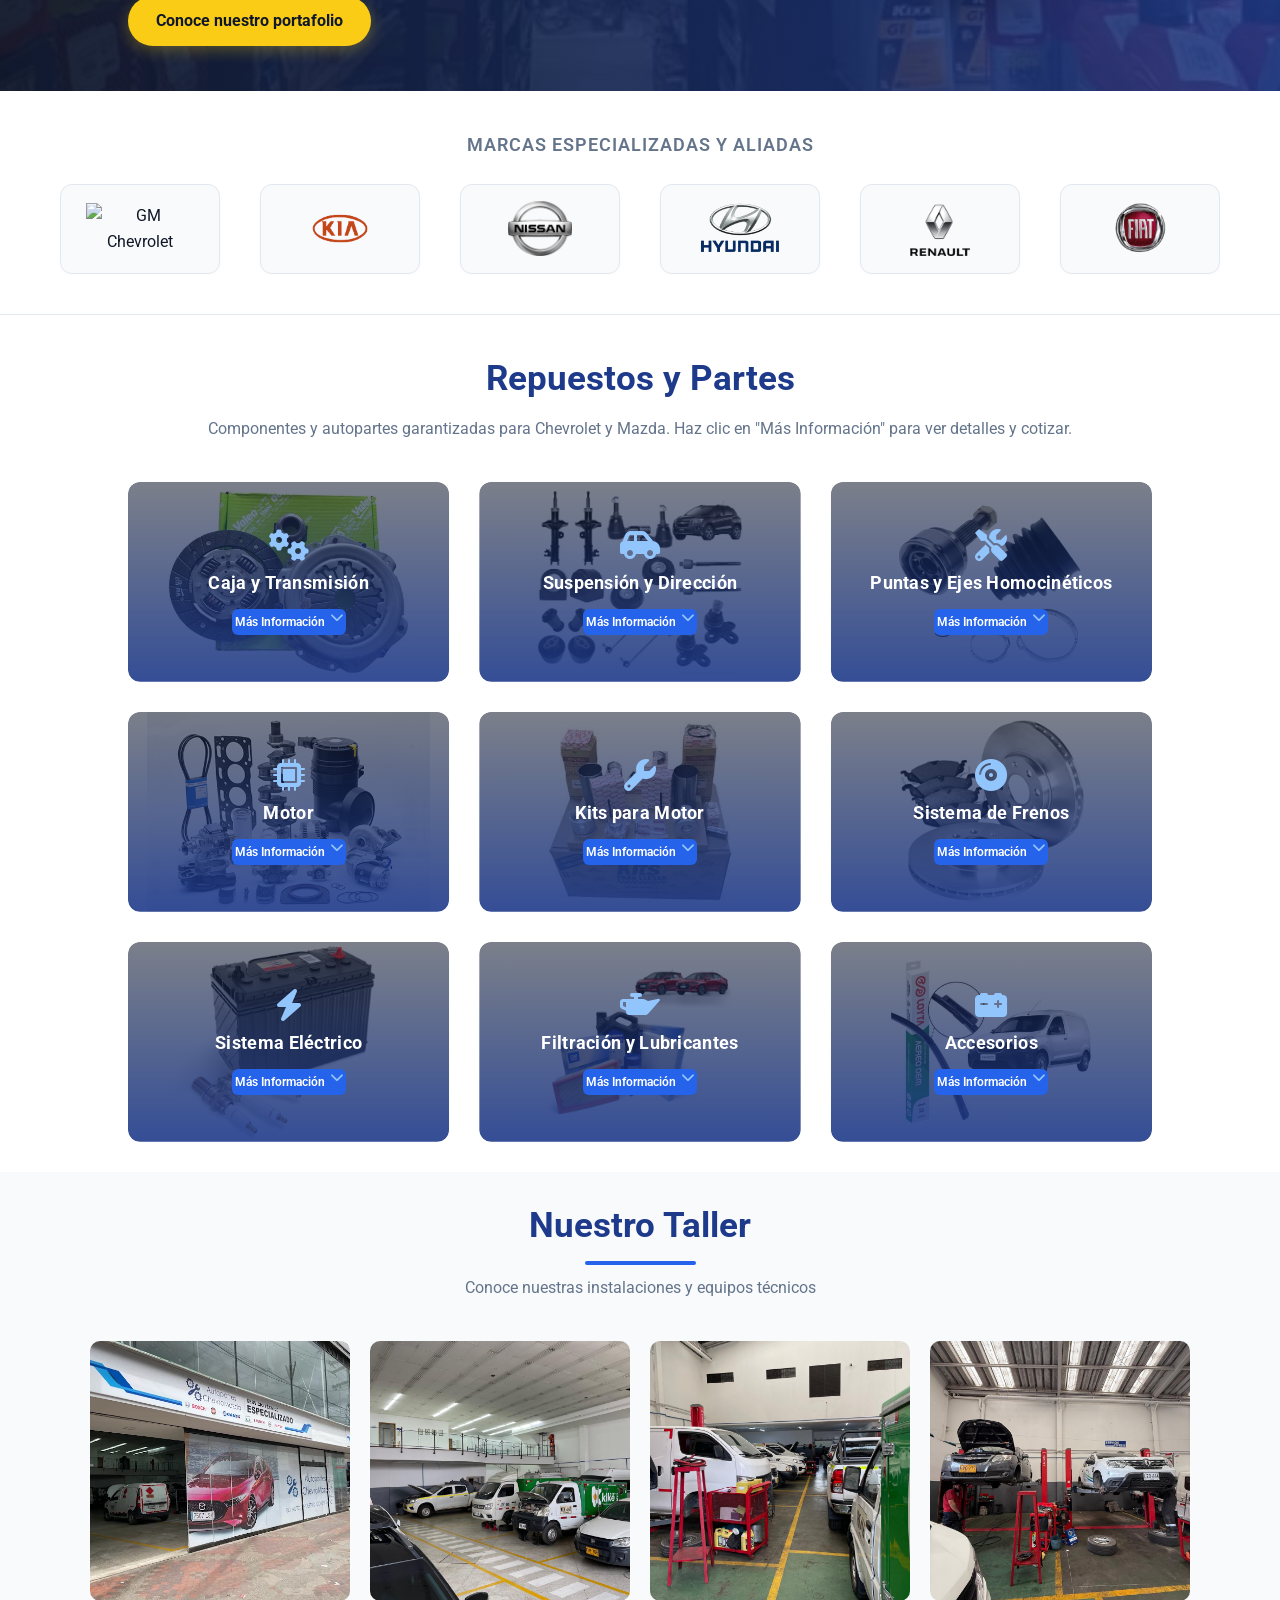
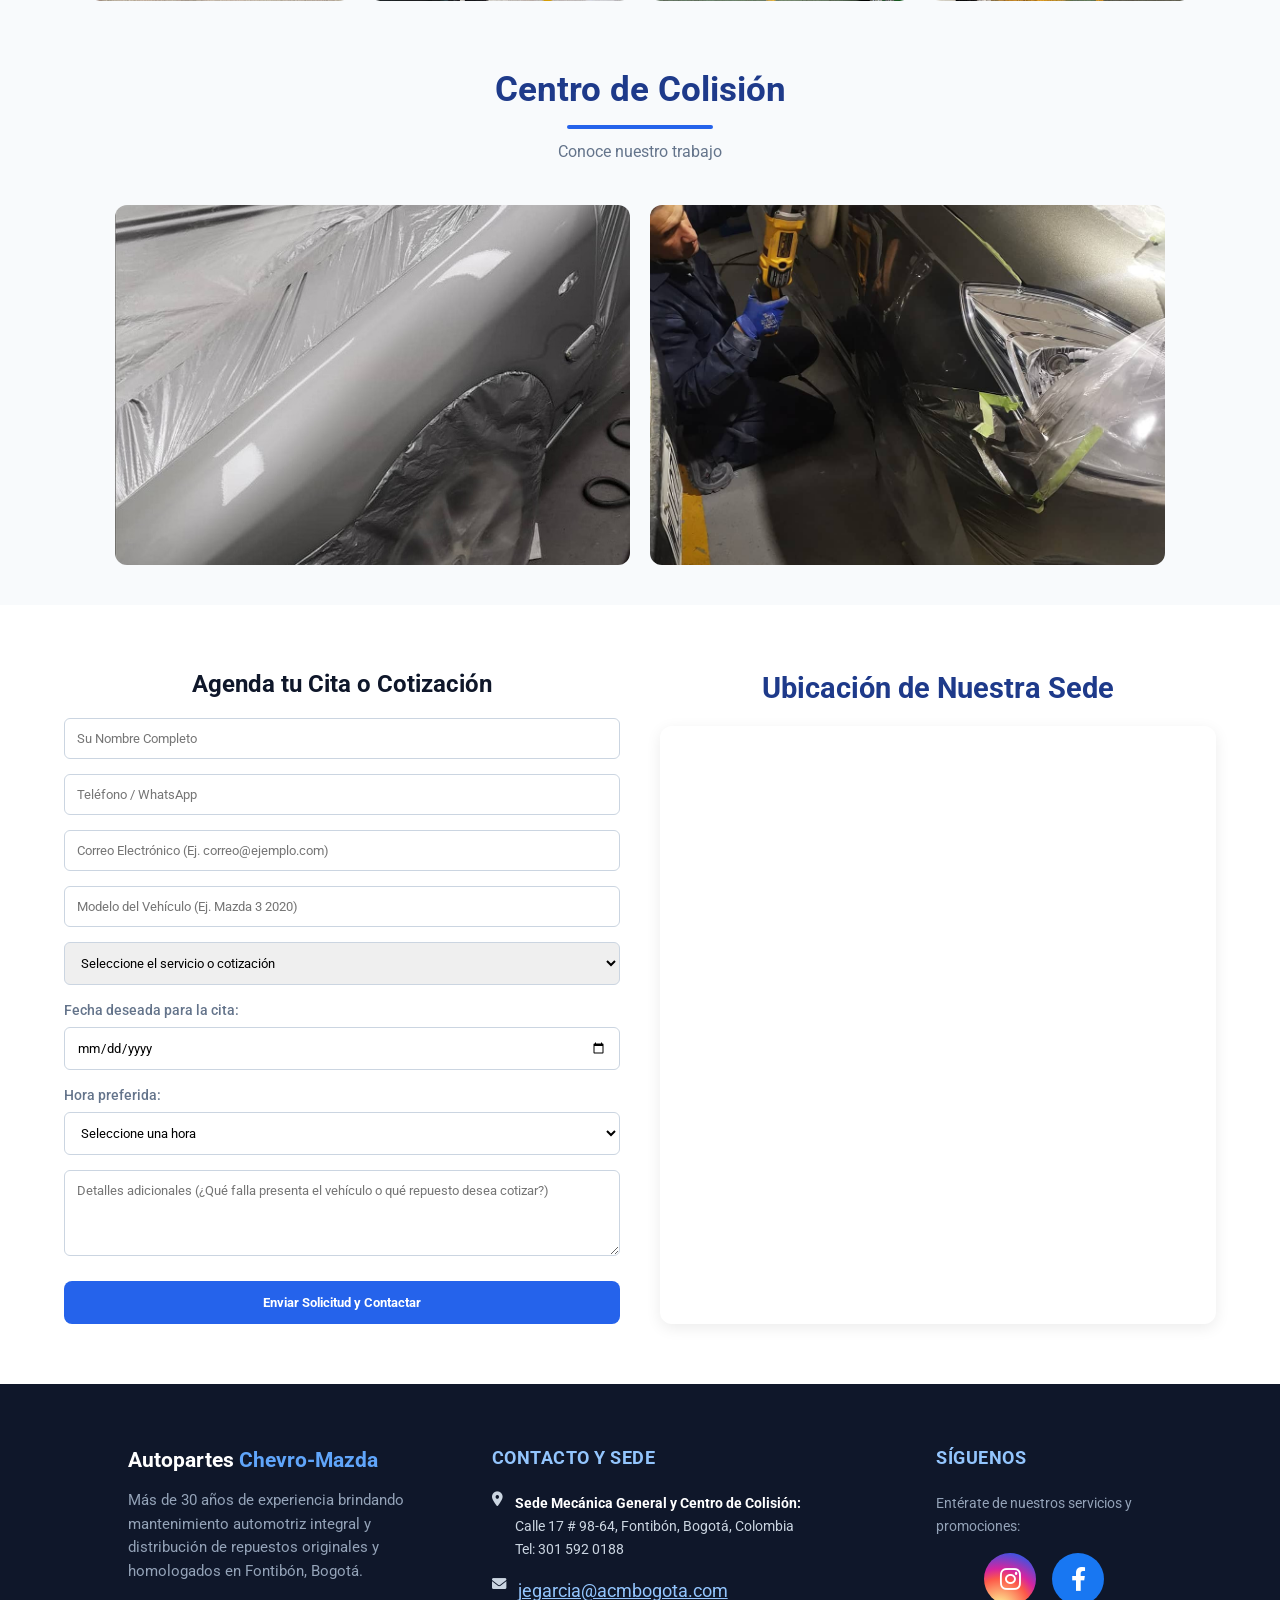
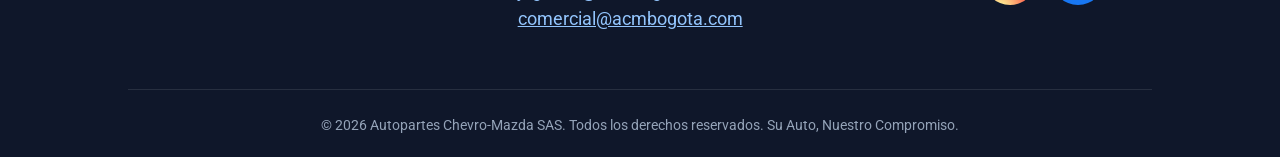
==== commit 15743210: "fix: cambio de titulos principales" ====
--- a/index.html
+++ b/index.html
@@ -55,9 +55,9 @@
             </video>
             <div class="hero-overlay"></div>
             
-            <div class="hero-badge">30 años de experiencia en la venta de autopartes y mantenimiento automotor</div>
-            <h1>Somos un Centro de Servicio Automotriz</h1>
-            <h2>Venta de Repuestos Originales Y Homologados</h2>
+            <div class="hero-badge">30 años de experiencia en mecánica automotriz y venta de repuestos en Fontibón, Bogotá</div>
+            <h1>Taller de Mecánica Automotriz y Repuestos para Autos en Fontibón, Bogotá</h1>
+            <h2>Mecánica Especializada, Colisión y Venta de Repuestos Originales y Homologados</h2>
             <h3>Su Auto Nuestro Compromiso</h3>
             <a href="#contacto" class="btn-cta">¡Agendar Cita en Taller!</a>
         </section>
